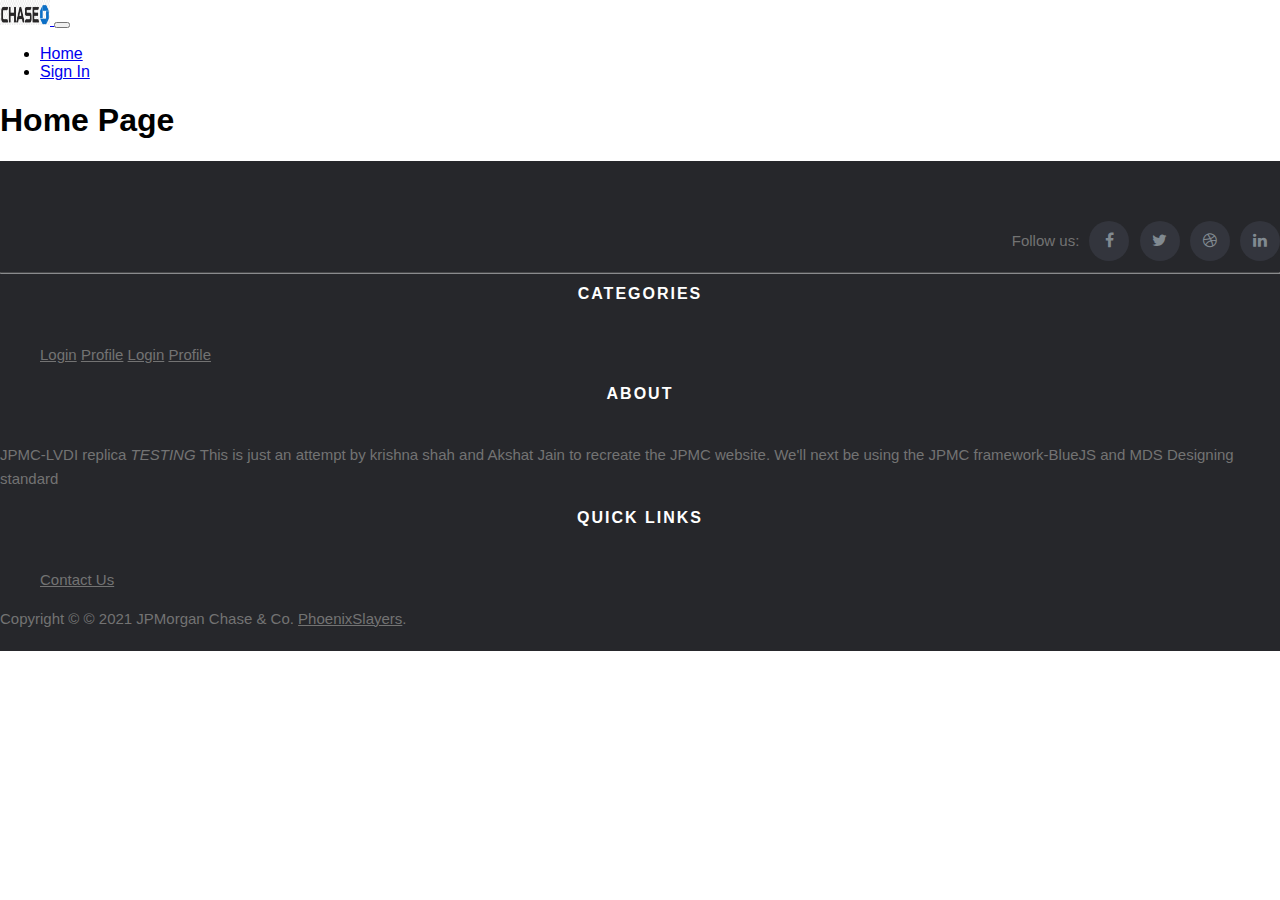
==== index.html @ dd8e8c51 "Created basic structure with views" ====
<!DOCTYPE html>
<html lang="en">
<head>
    <meta charset="UTF-8">
    <meta http-equiv="X-UA-Compatible" content="IE=edge">
    <meta name="viewport" content="width=device-width, initial-scale=1.0">
    <link href="/css/style.css" rel="stylesheet"> 
    <!-- <link href="/css/login.css" rel="stylesheet">  -->
    <script src="./js/index.js" type="module"></script>
    <link href="https://cdn.jsdelivr.net/npm/bootstrap@5.0.0-beta2/dist/css/bootstrap.min.css" rel="stylesheet" integrity="sha384-BmbxuPwQa2lc/FVzBcNJ7UAyJxM6wuqIj61tLrc4wSX0szH/Ev+nYRRuWlolflfl" crossorigin="anonymous">
    <link rel="stylesheet" href="https://cdnjs.cloudflare.com/ajax/libs/font-awesome/4.7.0/css/font-awesome.min.css">
    <title>TnI website</title>  
</head>
<body>

<nav class="navbar navbar-expand-lg navbar-dark bg-dark">
  <div class="container-fluid">
    <a class="navbar-brand" href="#">
      <img src="/images/chase.png" alt="" width="50" height="25" class="d-inline-block align-top">
    </a>
    <button class="navbar-toggler" type="button" data-bs-toggle="collapse" data-bs-target="#navbarSupportedContent" aria-controls="navbarNav" aria-expanded="false" aria-label="Toggle navigation">
      <span class="navbar-toggler-icon"></span>
    </button>
    <div class="collapse navbar-collapse" id="navbarSupportedContent">
      <ul class="navbar-nav me-auto mb-2 mb-lg-0">
        <li class="nav-item">
          <a class="nav-link active" aria-current="page" href="/" data-link>Home</a>
        </li>
        <li class="nav-item">
          <a class="nav-link" href="/signin" data-link>Sign In</a>
        </li>
      </ul>
      
    </div>
  </div>
</nav>

<div id="app"></div>


  <!-- Site footer -->
  <footer class="site-footer">
    <div class="container">
        <div class="col-md-7 col-sm-7 col-xs-12">
          <ul class="social-icons">
            <li>Follow us: </li>
            <li><a class="facebook" href="#"><i class="fa fa-facebook"></i></a></li>
            <li><a class="twitter" href="#"><i class="fa fa-twitter"></i></a></li>
            <li><a class="dribbble" href="#"><i class="fa fa-dribbble"></i></a></li>
            <li><a class="linkedin" href="#"><i class="fa fa-linkedin"></i></a></li>   
          </ul>
        </div>
      <hr>
    </div>
    <div class="container">
      <h6 class="center-text">Categories</h6>
      <div class="col-xs-12 col-md-12 col-sm-12 footer-links"> 

      <ul class="footer-links"  >
          <li>  <a href="/signin">Login</a> </li>
          <li>  <a href="/profile">Profile</a> </li>
          <li> <a href="/signin">Login</a> </li>
          <li> <a href="/profile">Profile</a> </li>
          </ul>
      </div>
    </div>
    <div class="container">
        <div class="row-sm-12 row-md-6">
          <h6 class="center-text">About</h6>
          <p class="text-justify">JPMC-LVDI replica <i>TESTING </i> This is just an attempt by krishna shah and Akshat Jain to recreate the JPMC website. We'll next be using the JPMC framework-BlueJS and MDS Designing standard</p>
        </div>

        <div class="row-xs-6 row-md-3">
          <h6 class="center-text">Quick Links</h6>
          <ul class="footer-links">
            <li><a href="/contact">Contact Us</a></li>
          </ul>
        </div>

      <div class="col-md-7 col-sm-7 col-xs-12">
        <p class="copyright-text">Copyright &copy; © 2021 JPMorgan Chase & Co. 
     <a href="#">PhoenixSlayers</a>.
        </p>
      </div>
    </div>
   
</footer>

<!-- <script src="/js/cart.js"></script> -->
<script src="https://cdn.jsdelivr.net/npm/bootstrap@5.0.0-beta2/dist/js/bootstrap.bundle.min.js" integrity="sha384-b5kHyXgcpbZJO/tY9Ul7kGkf1S0CWuKcCD38l8YkeH8z8QjE0GmW1gYU5S9FOnJ0" crossorigin="anonymous"></script>

</body>
</html>
---- css/style.css ----
@import "footer.css";

@font-face {
  font-family: "roboto";
  src: url("../fonts/Roboto-Black.ttf");
}

@font-face {
  font-family: "robotoItalic";
  src: url("../fonts/Roboto-BlackItalic.ttf");
}

/* Top Nav Bar */
.topnav {
  overflow: hidden;
  background-color: #333;
}

.topnav a {
  float: left;
  color: #f2f2f2;
  text-align: center;
  padding: 14px 16px;
  text-decoration: none;
  font-size: 17px;
}

.topnav a:hover {
  background-color: #ddd;
  color: black;
}

.topnav a.active {
  background-color: yellow;
  color: black;
}

body {
  margin: 0;
  font-family: Arial, Helvetica, sans-serif;
}

.card {
  /* Add shadows to create the "card" effect */
  box-shadow: 0 4px 8px 0 rgba(0, 0, 0, 0.2);
  transition: 0.3s;
  border-radius: 5px;
  width: 300px;
  height: 400px;
  padding: 5px 5px 5px 5px;
}

/* On mouse-over, add a deeper shadow */
.card:hover {
  box-shadow: 0 8px 16px 0 rgba(0, 0, 0, 0.2);
}

a.custom-card,
a.custom-card:hover {
  color: inherit;
}
/* Add some padding inside the card container */

.grid-container {
  display: grid;
  grid-column-gap: 50px;
  grid-row-gap: 70px;
  padding-left: 20px;
  align-self: center;
  align-items: center;
  grid-template-columns: auto auto auto auto;
}

.avatar {
  width: 150px;
  height: 150px;
  border-radius: 50%;
  border: thick;
  float: left;
  border-color: green;
  margin-top: 5%;
  position: absolute;
  left: 0;
}

.parent {
  position: relative;
  align-content: center;
  /* align-items: center; */
}

.center-text {
  text-align: center;
}

@media only screen and (min-width: 500px) {
  .card-layout-1 {
    width: max-content;
  }
}

@media (max-width: 991px) {
  .col-margin {
    margin-bottom: 15px;
  }
}
/* Font Awesome icons */
/* .fa {
  padding: 20px;
  font-size: 30px;
  width: 50px;
  text-align: center;
  text-decoration: none;
  margin: 5px 2px;
}
.fa:hover {
  opacity: 0.7;
}
.fa-linkedin {
  background: #007bb5;
  color: white;
}
.fa-github {
  background: white;
  color: black;
} */
---- css/login.css ----
.login-container-body {
  --color-primary: #009579;
  --color-primary-dark: #007f67;
  --color-secondary: #252c6a;
  --color-error: #cc3333;
  --color-success: #4bb544;
  --border-radius: 4px;

  margin: 0;
  height: 100vh;
  display: flex;
  align-items: center;
  justify-content: center;
  font-size: 18px;
  background-image: url("/images/jpmc_signin.jpg");
  background-position: center;
}

.login-container {
  width: 400px;
  max-width: 400px;
  margin: 1rem;
  padding: 2rem;
  box-shadow: 0 0 40px rgba(0, 0, 0, 0.2);
  border-radius: var(--border-radius);
  background: white;
}

.login-container,
.form__input,
.form__button {
  font: 500 1rem "Quicksand", sans-serif;
}

.form--hidden {
  display: none;
}

.form > *:first-child {
  margin-top: 0;
}

.form > *:last-child {
  margin-bottom: 0;
}

.form__title {
  text-align: center;
}

.form__message {
  text-align: center;
  margin-bottom: 1rem;
}

.form__message--success {
  color: var(--color-success);
}

.form__message--error {
  color: var(--color-error);
}

.form__input-group {
  margin-bottom: 2rem;
}

.form__input {
  display: block;
  width: 100%;
  padding: 0.75 rem;
  box-sizing: border-box;
  border-radius: var(--border-radius);
  border: 1px solid #dddddd;
  outline: none;
  background: #eeeeee;
  transition: background 0.2s, border-color 0.2s;
}

.form__input:focus {
  border-color: var(--color-primary);
  background: white;
}

.form__input--error {
  color: var(--color-error);
  border-color: var(--color-error);
}

.form__input-error-message {
  margin-top: 0.5rem;
  font-size: 0.85rem;
  color: var(--color-error);
}

.form__button {
  width: 100%;
  padding: 1rem 2rem;
  font-weight: bold;
  font-size: 1.1rem;
  color: white;
  border: none;
  border-radius: var(--border-radius);
  outline: none;
  cursor: pointer;
  background: var(--color-primary);
}

.form__button:hover {
  background: var(--color-primary-dark);
}

.form__button:active {
  transform: scale(0.98);
}

.form__text {
  text-align: center;
}

.form__link {
  color: var(--color-secondary);
  text-decoration: none;
  cursor: pointer;
}

.form__link:hover {
  text-decoration: underline;
}
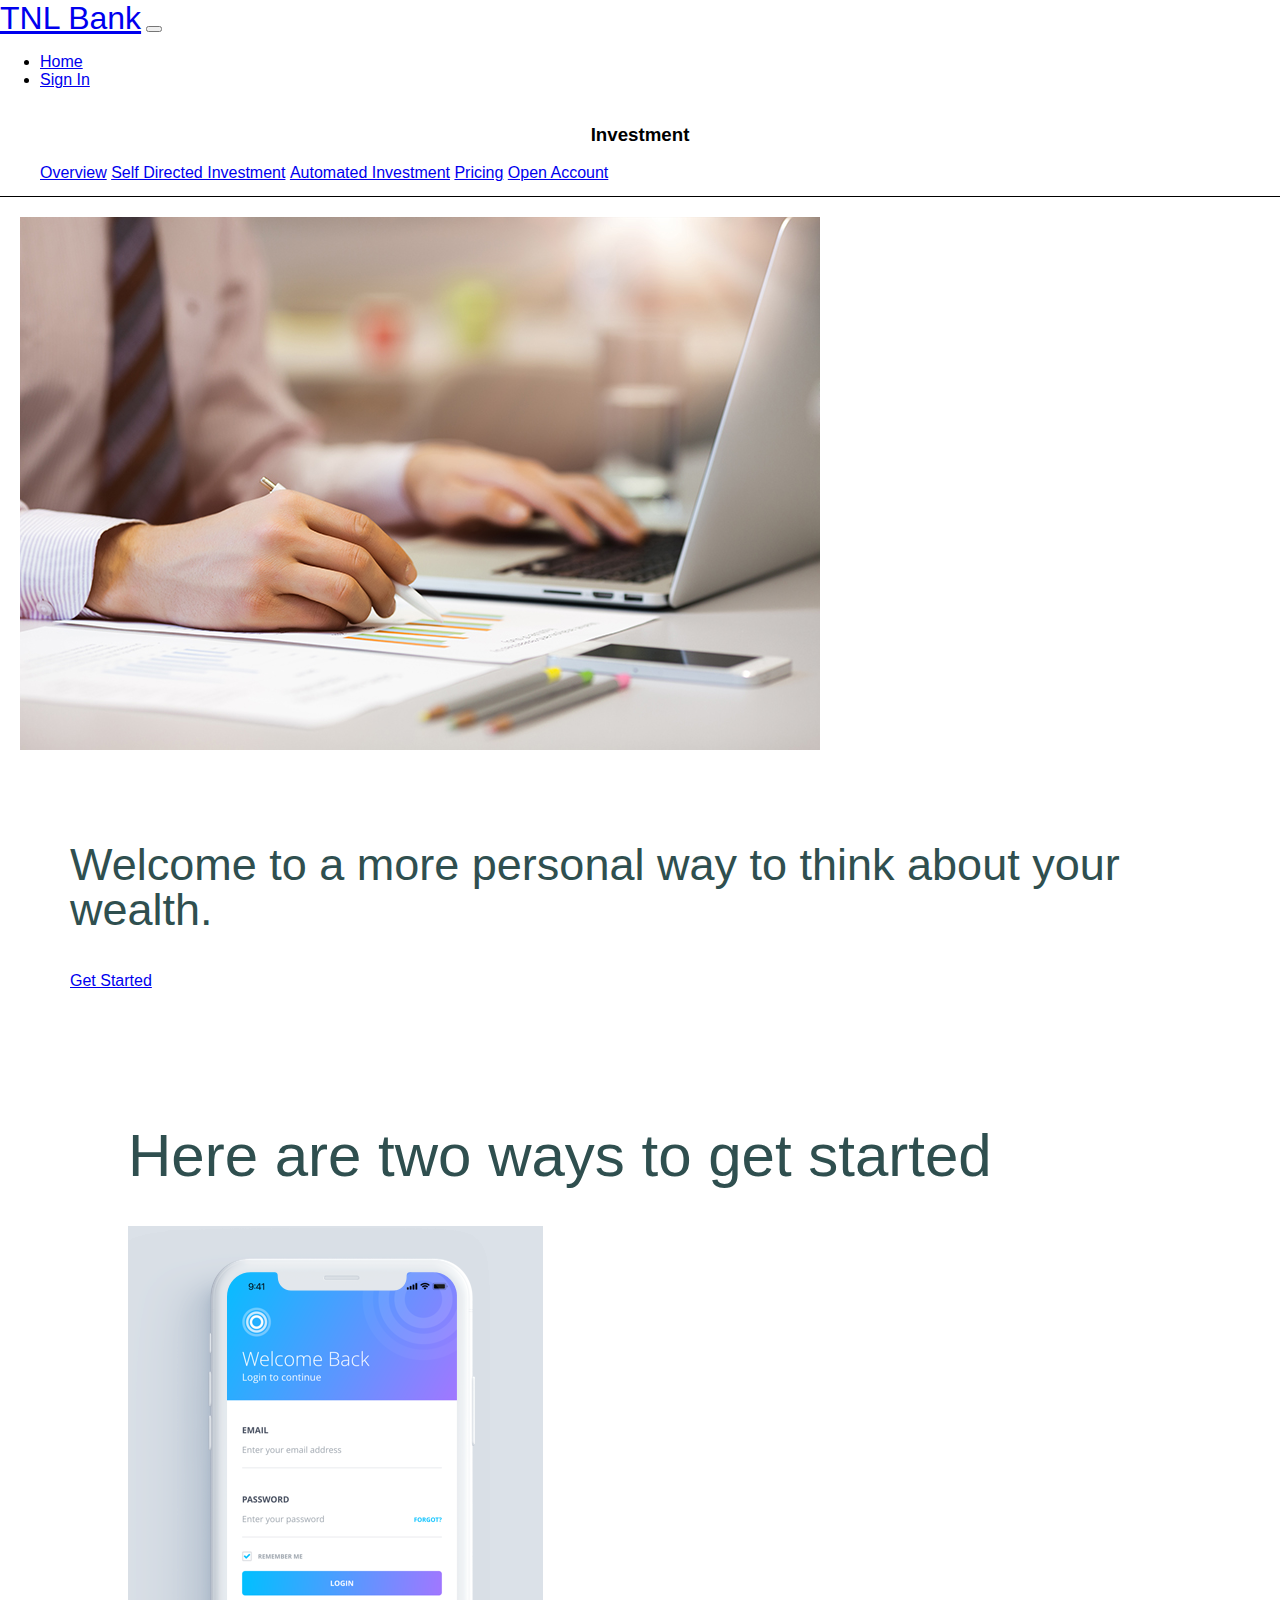
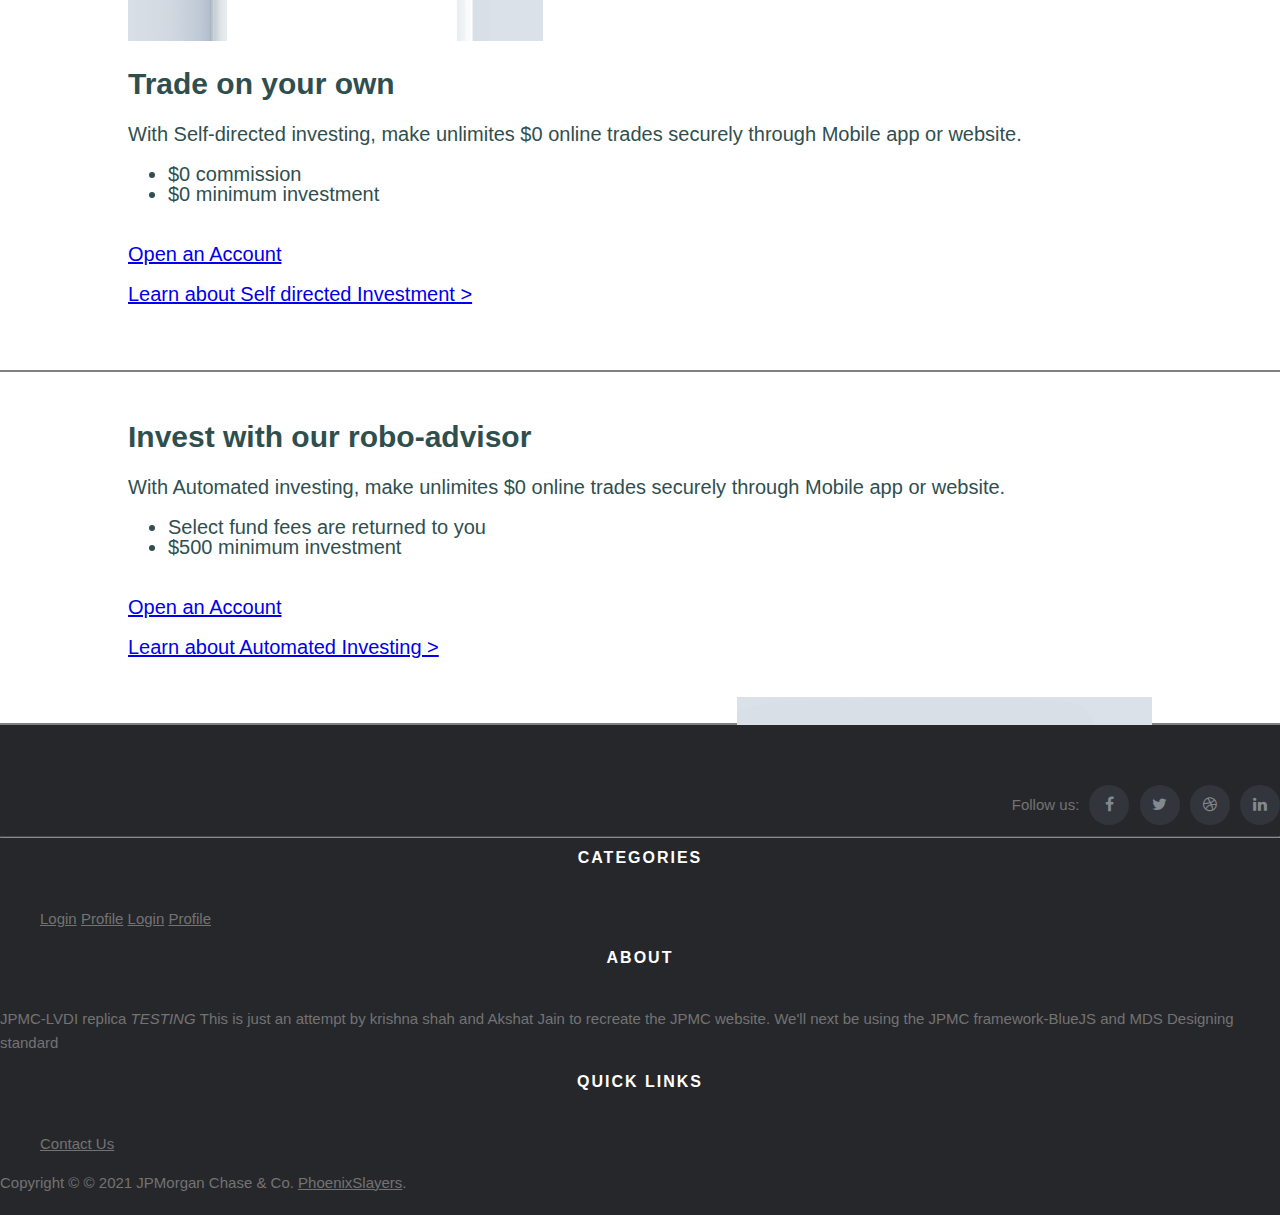
==== commit deb3e754: "Home and Nav update" ====
--- a/index.html
+++ b/index.html
@@ -5,34 +5,59 @@
     <meta http-equiv="X-UA-Compatible" content="IE=edge">
     <meta name="viewport" content="width=device-width, initial-scale=1.0">
     <link href="/css/style.css" rel="stylesheet"> 
+    <link rel="stylesheet" href="/css/all.min.css">
+    <link rel="stylesheet" href="/css/header.css">
     <!-- <link href="/css/login.css" rel="stylesheet">  -->
     <script src="./js/index.js" type="module"></script>
+    <script src="/js/stocks.js"></script>
     <link href="https://cdn.jsdelivr.net/npm/bootstrap@5.0.0-beta2/dist/css/bootstrap.min.css" rel="stylesheet" integrity="sha384-BmbxuPwQa2lc/FVzBcNJ7UAyJxM6wuqIj61tLrc4wSX0szH/Ev+nYRRuWlolflfl" crossorigin="anonymous">
     <link rel="stylesheet" href="https://cdnjs.cloudflare.com/ajax/libs/font-awesome/4.7.0/css/font-awesome.min.css">
     <title>TnI website</title>  
 </head>
 <body>
 
-<nav class="navbar navbar-expand-lg navbar-dark bg-dark">
+<nav class="navbar sticky-top navbar-expand-lg navbar-light bg-light">
   <div class="container-fluid">
-    <a class="navbar-brand" href="#">
+    <!--<a class="navbar-brand" href="#">
       <img src="/images/chase.png" alt="" width="50" height="25" class="d-inline-block align-top">
-    </a>
+    </a>-->
+    <a class="navbar-brand" style="font-size: xx-large;" href="#">TNL Bank</a>
     <button class="navbar-toggler" type="button" data-bs-toggle="collapse" data-bs-target="#navbarSupportedContent" aria-controls="navbarNav" aria-expanded="false" aria-label="Toggle navigation">
       <span class="navbar-toggler-icon"></span>
     </button>
     <div class="collapse navbar-collapse" id="navbarSupportedContent">
-      <ul class="navbar-nav me-auto mb-2 mb-lg-0">
-        <li class="nav-item">
-          <a class="nav-link active" aria-current="page" href="/" data-link>Home</a>
-        </li>
-        <li class="nav-item">
-          <a class="nav-link" href="/signin" data-link>Sign In</a>
-        </li>
-      </ul>
-      
+      Some NavBar Content     
     </div>
   </div>
+</nav>
+<nav class="navbar scrollmenu" style="border-bottom: 1px solid;">
+  <div class="row col-12">
+      <div class="col-3" style="text-align: center;">
+          <h3>Investment</h3>
+      </div>
+      <div class="container-fluid col-9" >
+        <ul class="menu">
+            <li class="nav-item">
+              <a class="nav-link active" aria-current="page"  href="#">Overview</a>
+            </li>
+            <li class="nav-item">
+              <a class="nav-link"  href="#">Self Directed Investment</a>
+            </li>
+            <li class="nav-item">
+              <a class="nav-link"  href="#">Automated Investment</a>
+            </li>
+            <li class="nav-item">
+              <a class="nav-link"  href="#">Pricing</a>
+            </li>
+           
+            <li class="nav-item">
+              <a class="nav-link"  href="#">Open Account</a>
+            </li>
+          </ul>
+
+      </div>
+  </div>
+  
 </nav>
 
 <div id="app"></div>
@@ -67,7 +92,7 @@
     <div class="container">
         <div class="row-sm-12 row-md-6">
           <h6 class="center-text">About</h6>
-          <p class="text-justify">JPMC-LVDI replica <i>TESTING </i> This is just an attempt by krishna shah and Akshat Jain to recreate the JPMC website. We'll next be using the JPMC framework-BlueJS and MDS Designing standard</p>
+          <p class="text-justify">JPMC-LVDI replica <i>TESTING  </i> This is just an attempt by krishna shah and Akshat Jain to recreate the JPMC website. We'll next be using the JPMC framework-BlueJS and MDS Designing standard</p>
         </div>
 
         <div class="row-xs-6 row-md-3">
--- a/css/all.min.css
+++ b/css/all.min.css
@@ -0,0 +1,5 @@
+/*!
+ * Font Awesome Free 5.15.2 by @fontawesome - https://fontawesome.com
+ * License - https://fontawesome.com/license/free (Icons: CC BY 4.0, Fonts: SIL OFL 1.1, Code: MIT License)
+ */
+.fa,.fab,.fad,.fal,.far,.fas{-moz-osx-font-smoothing:grayscale;-webkit-font-smoothing:antialiased;display:inline-block;font-style:normal;font-variant:normal;text-rendering:auto;line-height:1}.fa-lg{font-size:1.33333em;line-height:.75em;vertical-align:-.0667em}.fa-xs{font-size:.75em}.fa-sm{font-size:.875em}.fa-1x{font-size:1em}.fa-2x{font-size:2em}.fa-3x{font-size:3em}.fa-4x{font-size:4em}.fa-5x{font-size:5em}.fa-6x{font-size:6em}.fa-7x{font-size:7em}.fa-8x{font-size:8em}.fa-9x{font-size:9em}.fa-10x{font-size:10em}.fa-fw{text-align:center;width:1.25em}.fa-ul{list-style-type:none;margin-left:2.5em;padding-left:0}.fa-ul>li{position:relative}.fa-li{left:-2em;position:absolute;text-align:center;width:2em;line-height:inherit}.fa-border{border:.08em solid #eee;border-radius:.1em;padding:.2em .25em .15em}.fa-pull-left{float:left}.fa-pull-right{float:right}.fa.fa-pull-left,.fab.fa-pull-left,.fal.fa-pull-left,.far.fa-pull-left,.fas.fa-pull-left{margin-right:.3em}.fa.fa-pull-right,.fab.fa-pull-right,.fal.fa-pull-right,.far.fa-pull-right,.fas.fa-pull-right{margin-left:.3em}.fa-spin{-webkit-animation:fa-spin 2s linear infinite;animation:fa-spin 2s linear infinite}.fa-pulse{-webkit-animation:fa-spin 1s steps(8) infinite;animation:fa-spin 1s steps(8) infinite}@-webkit-keyframes fa-spin{0%{-webkit-transform:rotate(0deg);transform:rotate(0deg)}to{-webkit-transform:rotate(1turn);transform:rotate(1turn)}}@keyframes fa-spin{0%{-webkit-transform:rotate(0deg);transform:rotate(0deg)}to{-webkit-transform:rotate(1turn);transform:rotate(1turn)}}.fa-rotate-90{-ms-filter:"progid:DXImageTransform.Microsoft.BasicImage(rotation=1)";-webkit-transform:rotate(90deg);transform:rotate(90deg)}.fa-rotate-180{-ms-filter:"progid:DXImageTransform.Microsoft.BasicImage(rotation=2)";-webkit-transform:rotate(180deg);transform:rotate(180deg)}.fa-rotate-270{-ms-filter:"progid:DXImageTransform.Microsoft.BasicImage(rotation=3)";-webkit-transform:rotate(270deg);transform:rotate(270deg)}.fa-flip-horizontal{-ms-filter:"progid:DXImageTransform.Microsoft.BasicImage(rotation=0, mirror=1)";-webkit-transform:scaleX(-1);transform:scaleX(-1)}.fa-flip-vertical{-webkit-transform:scaleY(-1);transform:scaleY(-1)}.fa-flip-both,.fa-flip-horizontal.fa-flip-vertical,.fa-flip-vertical{-ms-filter:"progid:DXImageTransform.Microsoft.BasicImage(rotation=2, mirror=1)"}.fa-flip-both,.fa-flip-horizontal.fa-flip-vertical{-webkit-transform:scale(-1);transform:scale(-1)}:root .fa-flip-both,:root .fa-flip-horizontal,:root .fa-flip-vertical,:root .fa-rotate-90,:root .fa-rotate-180,:root .fa-rotate-270{-webkit-filter:none;filter:none}.fa-stack{display:inline-block;height:2em;line-height:2em;position:relative;vertical-align:middle;width:2.5em}.fa-stack-1x,.fa-stack-2x{left:0;position:absolute;text-align:center;width:100%}.fa-stack-1x{line-height:inherit}.fa-stack-2x{font-size:2em}.fa-inverse{color:#fff}.fa-500px:before{content:"\f26e"}.fa-accessible-icon:before{content:"\f368"}.fa-accusoft:before{content:"\f369"}.fa-acquisitions-incorporated:before{content:"\f6af"}.fa-ad:before{content:"\f641"}.fa-address-book:before{content:"\f2b9"}.fa-address-card:before{content:"\f2bb"}.fa-adjust:before{content:"\f042"}.fa-adn:before{content:"\f170"}.fa-adversal:before{content:"\f36a"}.fa-affiliatetheme:before{content:"\f36b"}.fa-air-freshener:before{content:"\f5d0"}.fa-airbnb:before{content:"\f834"}.fa-algolia:before{content:"\f36c"}.fa-align-center:before{content:"\f037"}.fa-align-justify:before{content:"\f039"}.fa-align-left:before{content:"\f036"}.fa-align-right:before{content:"\f038"}.fa-alipay:before{content:"\f642"}.fa-allergies:before{content:"\f461"}.fa-amazon:before{content:"\f270"}.fa-amazon-pay:before{content:"\f42c"}.fa-ambulance:before{content:"\f0f9"}.fa-american-sign-language-interpreting:before{content:"\f2a3"}.fa-amilia:before{content:"\f36d"}.fa-anchor:before{content:"\f13d"}.fa-android:before{content:"\f17b"}.fa-angellist:before{content:"\f209"}.fa-angle-double-down:before{content:"\f103"}.fa-angle-double-left:before{content:"\f100"}.fa-angle-double-right:before{content:"\f101"}.fa-angle-double-up:before{content:"\f102"}.fa-angle-down:before{content:"\f107"}.fa-angle-left:before{content:"\f104"}.fa-angle-right:before{content:"\f105"}.fa-angle-up:before{content:"\f106"}.fa-angry:before{content:"\f556"}.fa-angrycreative:before{content:"\f36e"}.fa-angular:before{content:"\f420"}.fa-ankh:before{content:"\f644"}.fa-app-store:before{content:"\f36f"}.fa-app-store-ios:before{content:"\f370"}.fa-apper:before{content:"\f371"}.fa-apple:before{content:"\f179"}.fa-apple-alt:before{content:"\f5d1"}.fa-apple-pay:before{content:"\f415"}.fa-archive:before{content:"\f187"}.fa-archway:before{content:"\f557"}.fa-arrow-alt-circle-down:before{content:"\f358"}.fa-arrow-alt-circle-left:before{content:"\f359"}.fa-arrow-alt-circle-right:before{content:"\f35a"}.fa-arrow-alt-circle-up:before{content:"\f35b"}.fa-arrow-circle-down:before{content:"\f0ab"}.fa-arrow-circle-left:before{content:"\f0a8"}.fa-arrow-circle-right:before{content:"\f0a9"}.fa-arrow-circle-up:before{content:"\f0aa"}.fa-arrow-down:before{content:"\f063"}.fa-arrow-left:before{content:"\f060"}.fa-arrow-right:before{content:"\f061"}.fa-arrow-up:before{content:"\f062"}.fa-arrows-alt:before{content:"\f0b2"}.fa-arrows-alt-h:before{content:"\f337"}.fa-arrows-alt-v:before{content:"\f338"}.fa-artstation:before{content:"\f77a"}.fa-assistive-listening-systems:before{content:"\f2a2"}.fa-asterisk:before{content:"\f069"}.fa-asymmetrik:before{content:"\f372"}.fa-at:before{content:"\f1fa"}.fa-atlas:before{content:"\f558"}.fa-atlassian:before{content:"\f77b"}.fa-atom:before{content:"\f5d2"}.fa-audible:before{content:"\f373"}.fa-audio-description:before{content:"\f29e"}.fa-autoprefixer:before{content:"\f41c"}.fa-avianex:before{content:"\f374"}.fa-aviato:before{content:"\f421"}.fa-award:before{content:"\f559"}.fa-aws:before{content:"\f375"}.fa-baby:before{content:"\f77c"}.fa-baby-carriage:before{content:"\f77d"}.fa-backspace:before{content:"\f55a"}.fa-backward:before{content:"\f04a"}.fa-bacon:before{content:"\f7e5"}.fa-bacteria:before{content:"\e059"}.fa-bacterium:before{content:"\e05a"}.fa-bahai:before{content:"\f666"}.fa-balance-scale:before{content:"\f24e"}.fa-balance-scale-left:before{content:"\f515"}.fa-balance-scale-right:before{content:"\f516"}.fa-ban:before{content:"\f05e"}.fa-band-aid:before{content:"\f462"}.fa-bandcamp:before{content:"\f2d5"}.fa-barcode:before{content:"\f02a"}.fa-bars:before{content:"\f0c9"}.fa-baseball-ball:before{content:"\f433"}.fa-basketball-ball:before{content:"\f434"}.fa-bath:before{content:"\f2cd"}.fa-battery-empty:before{content:"\f244"}.fa-battery-full:before{content:"\f240"}.fa-battery-half:before{content:"\f242"}.fa-battery-quarter:before{content:"\f243"}.fa-battery-three-quarters:before{content:"\f241"}.fa-battle-net:before{content:"\f835"}.fa-bed:before{content:"\f236"}.fa-beer:before{content:"\f0fc"}.fa-behance:before{content:"\f1b4"}.fa-behance-square:before{content:"\f1b5"}.fa-bell:before{content:"\f0f3"}.fa-bell-slash:before{content:"\f1f6"}.fa-bezier-curve:before{content:"\f55b"}.fa-bible:before{content:"\f647"}.fa-bicycle:before{content:"\f206"}.fa-biking:before{content:"\f84a"}.fa-bimobject:before{content:"\f378"}.fa-binoculars:before{content:"\f1e5"}.fa-biohazard:before{content:"\f780"}.fa-birthday-cake:before{content:"\f1fd"}.fa-bitbucket:before{content:"\f171"}.fa-bitcoin:before{content:"\f379"}.fa-bity:before{content:"\f37a"}.fa-black-tie:before{content:"\f27e"}.fa-blackberry:before{content:"\f37b"}.fa-blender:before{content:"\f517"}.fa-blender-phone:before{content:"\f6b6"}.fa-blind:before{content:"\f29d"}.fa-blog:before{content:"\f781"}.fa-blogger:before{content:"\f37c"}.fa-blogger-b:before{content:"\f37d"}.fa-bluetooth:before{content:"\f293"}.fa-bluetooth-b:before{content:"\f294"}.fa-bold:before{content:"\f032"}.fa-bolt:before{content:"\f0e7"}.fa-bomb:before{content:"\f1e2"}.fa-bone:before{content:"\f5d7"}.fa-bong:before{content:"\f55c"}.fa-book:before{content:"\f02d"}.fa-book-dead:before{content:"\f6b7"}.fa-book-medical:before{content:"\f7e6"}.fa-book-open:before{content:"\f518"}.fa-book-reader:before{content:"\f5da"}.fa-bookmark:before{content:"\f02e"}.fa-bootstrap:before{content:"\f836"}.fa-border-all:before{content:"\f84c"}.fa-border-none:before{content:"\f850"}.fa-border-style:before{content:"\f853"}.fa-bowling-ball:before{content:"\f436"}.fa-box:before{content:"\f466"}.fa-box-open:before{content:"\f49e"}.fa-box-tissue:before{content:"\e05b"}.fa-boxes:before{content:"\f468"}.fa-braille:before{content:"\f2a1"}.fa-brain:before{content:"\f5dc"}.fa-bread-slice:before{content:"\f7ec"}.fa-briefcase:before{content:"\f0b1"}.fa-briefcase-medical:before{content:"\f469"}.fa-broadcast-tower:before{content:"\f519"}.fa-broom:before{content:"\f51a"}.fa-brush:before{content:"\f55d"}.fa-btc:before{content:"\f15a"}.fa-buffer:before{content:"\f837"}.fa-bug:before{content:"\f188"}.fa-building:before{content:"\f1ad"}.fa-bullhorn:before{content:"\f0a1"}.fa-bullseye:before{content:"\f140"}.fa-burn:before{content:"\f46a"}.fa-buromobelexperte:before{content:"\f37f"}.fa-bus:before{content:"\f207"}.fa-bus-alt:before{content:"\f55e"}.fa-business-time:before{content:"\f64a"}.fa-buy-n-large:before{content:"\f8a6"}.fa-buysellads:before{content:"\f20d"}.fa-calculator:before{content:"\f1ec"}.fa-calendar:before{content:"\f133"}.fa-calendar-alt:before{content:"\f073"}.fa-calendar-check:before{content:"\f274"}.fa-calendar-day:before{content:"\f783"}.fa-calendar-minus:before{content:"\f272"}.fa-calendar-plus:before{content:"\f271"}.fa-calendar-times:before{content:"\f273"}.fa-calendar-week:before{content:"\f784"}.fa-camera:before{content:"\f030"}.fa-camera-retro:before{content:"\f083"}.fa-campground:before{content:"\f6bb"}.fa-canadian-maple-leaf:before{content:"\f785"}.fa-candy-cane:before{content:"\f786"}.fa-cannabis:before{content:"\f55f"}.fa-capsules:before{content:"\f46b"}.fa-car:before{content:"\f1b9"}.fa-car-alt:before{content:"\f5de"}.fa-car-battery:before{content:"\f5df"}.fa-car-crash:before{content:"\f5e1"}.fa-car-side:before{content:"\f5e4"}.fa-caravan:before{content:"\f8ff"}.fa-caret-down:before{content:"\f0d7"}.fa-caret-left:before{content:"\f0d9"}.fa-caret-right:before{content:"\f0da"}.fa-caret-square-down:before{content:"\f150"}.fa-caret-square-left:before{content:"\f191"}.fa-caret-square-right:before{content:"\f152"}.fa-caret-square-up:before{content:"\f151"}.fa-caret-up:before{content:"\f0d8"}.fa-carrot:before{content:"\f787"}.fa-cart-arrow-down:before{content:"\f218"}.fa-cart-plus:before{content:"\f217"}.fa-cash-register:before{content:"\f788"}.fa-cat:before{content:"\f6be"}.fa-cc-amazon-pay:before{content:"\f42d"}.fa-cc-amex:before{content:"\f1f3"}.fa-cc-apple-pay:before{content:"\f416"}.fa-cc-diners-club:before{content:"\f24c"}.fa-cc-discover:before{content:"\f1f2"}.fa-cc-jcb:before{content:"\f24b"}.fa-cc-mastercard:before{content:"\f1f1"}.fa-cc-paypal:before{content:"\f1f4"}.fa-cc-stripe:before{content:"\f1f5"}.fa-cc-visa:before{content:"\f1f0"}.fa-centercode:before{content:"\f380"}.fa-centos:before{content:"\f789"}.fa-certificate:before{content:"\f0a3"}.fa-chair:before{content:"\f6c0"}.fa-chalkboard:before{content:"\f51b"}.fa-chalkboard-teacher:before{content:"\f51c"}.fa-charging-station:before{content:"\f5e7"}.fa-chart-area:before{content:"\f1fe"}.fa-chart-bar:before{content:"\f080"}.fa-chart-line:before{content:"\f201"}.fa-chart-pie:before{content:"\f200"}.fa-check:before{content:"\f00c"}.fa-check-circle:before{content:"\f058"}.fa-check-double:before{content:"\f560"}.fa-check-square:before{content:"\f14a"}.fa-cheese:before{content:"\f7ef"}.fa-chess:before{content:"\f439"}.fa-chess-bishop:before{content:"\f43a"}.fa-chess-board:before{content:"\f43c"}.fa-chess-king:before{content:"\f43f"}.fa-chess-knight:before{content:"\f441"}.fa-chess-pawn:before{content:"\f443"}.fa-chess-queen:before{content:"\f445"}.fa-chess-rook:before{content:"\f447"}.fa-chevron-circle-down:before{content:"\f13a"}.fa-chevron-circle-left:before{content:"\f137"}.fa-chevron-circle-right:before{content:"\f138"}.fa-chevron-circle-up:before{content:"\f139"}.fa-chevron-down:before{content:"\f078"}.fa-chevron-left:before{content:"\f053"}.fa-chevron-right:before{content:"\f054"}.fa-chevron-up:before{content:"\f077"}.fa-child:before{content:"\f1ae"}.fa-chrome:before{content:"\f268"}.fa-chromecast:before{content:"\f838"}.fa-church:before{content:"\f51d"}.fa-circle:before{content:"\f111"}.fa-circle-notch:before{content:"\f1ce"}.fa-city:before{content:"\f64f"}.fa-clinic-medical:before{content:"\f7f2"}.fa-clipboard:before{content:"\f328"}.fa-clipboard-check:before{content:"\f46c"}.fa-clipboard-list:before{content:"\f46d"}.fa-clock:before{content:"\f017"}.fa-clone:before{content:"\f24d"}.fa-closed-captioning:before{content:"\f20a"}.fa-cloud:before{content:"\f0c2"}.fa-cloud-download-alt:before{content:"\f381"}.fa-cloud-meatball:before{content:"\f73b"}.fa-cloud-moon:before{content:"\f6c3"}.fa-cloud-moon-rain:before{content:"\f73c"}.fa-cloud-rain:before{content:"\f73d"}.fa-cloud-showers-heavy:before{content:"\f740"}.fa-cloud-sun:before{content:"\f6c4"}.fa-cloud-sun-rain:before{content:"\f743"}.fa-cloud-upload-alt:before{content:"\f382"}.fa-cloudflare:before{content:"\e07d"}.fa-cloudscale:before{content:"\f383"}.fa-cloudsmith:before{content:"\f384"}.fa-cloudversify:before{content:"\f385"}.fa-cocktail:before{content:"\f561"}.fa-code:before{content:"\f121"}.fa-code-branch:before{content:"\f126"}.fa-codepen:before{content:"\f1cb"}.fa-codiepie:before{content:"\f284"}.fa-coffee:before{content:"\f0f4"}.fa-cog:before{content:"\f013"}.fa-cogs:before{content:"\f085"}.fa-coins:before{content:"\f51e"}.fa-columns:before{content:"\f0db"}.fa-comment:before{content:"\f075"}.fa-comment-alt:before{content:"\f27a"}.fa-comment-dollar:before{content:"\f651"}.fa-comment-dots:before{content:"\f4ad"}.fa-comment-medical:before{content:"\f7f5"}.fa-comment-slash:before{content:"\f4b3"}.fa-comments:before{content:"\f086"}.fa-comments-dollar:before{content:"\f653"}.fa-compact-disc:before{content:"\f51f"}.fa-compass:before{content:"\f14e"}.fa-compress:before{content:"\f066"}.fa-compress-alt:before{content:"\f422"}.fa-compress-arrows-alt:before{content:"\f78c"}.fa-concierge-bell:before{content:"\f562"}.fa-confluence:before{content:"\f78d"}.fa-connectdevelop:before{content:"\f20e"}.fa-contao:before{content:"\f26d"}.fa-cookie:before{content:"\f563"}.fa-cookie-bite:before{content:"\f564"}.fa-copy:before{content:"\f0c5"}.fa-copyright:before{content:"\f1f9"}.fa-cotton-bureau:before{content:"\f89e"}.fa-couch:before{content:"\f4b8"}.fa-cpanel:before{content:"\f388"}.fa-creative-commons:before{content:"\f25e"}.fa-creative-commons-by:before{content:"\f4e7"}.fa-creative-commons-nc:before{content:"\f4e8"}.fa-creative-commons-nc-eu:before{content:"\f4e9"}.fa-creative-commons-nc-jp:before{content:"\f4ea"}.fa-creative-commons-nd:before{content:"\f4eb"}.fa-creative-commons-pd:before{content:"\f4ec"}.fa-creative-commons-pd-alt:before{content:"\f4ed"}.fa-creative-commons-remix:before{content:"\f4ee"}.fa-creative-commons-sa:before{content:"\f4ef"}.fa-creative-commons-sampling:before{content:"\f4f0"}.fa-creative-commons-sampling-plus:before{content:"\f4f1"}.fa-creative-commons-share:before{content:"\f4f2"}.fa-creative-commons-zero:before{content:"\f4f3"}.fa-credit-card:before{content:"\f09d"}.fa-critical-role:before{content:"\f6c9"}.fa-crop:before{content:"\f125"}.fa-crop-alt:before{content:"\f565"}.fa-cross:before{content:"\f654"}.fa-crosshairs:before{content:"\f05b"}.fa-crow:before{content:"\f520"}.fa-crown:before{content:"\f521"}.fa-crutch:before{content:"\f7f7"}.fa-css3:before{content:"\f13c"}.fa-css3-alt:before{content:"\f38b"}.fa-cube:before{content:"\f1b2"}.fa-cubes:before{content:"\f1b3"}.fa-cut:before{content:"\f0c4"}.fa-cuttlefish:before{content:"\f38c"}.fa-d-and-d:before{content:"\f38d"}.fa-d-and-d-beyond:before{content:"\f6ca"}.fa-dailymotion:before{content:"\e052"}.fa-dashcube:before{content:"\f210"}.fa-database:before{content:"\f1c0"}.fa-deaf:before{content:"\f2a4"}.fa-deezer:before{content:"\e077"}.fa-delicious:before{content:"\f1a5"}.fa-democrat:before{content:"\f747"}.fa-deploydog:before{content:"\f38e"}.fa-deskpro:before{content:"\f38f"}.fa-desktop:before{content:"\f108"}.fa-dev:before{content:"\f6cc"}.fa-deviantart:before{content:"\f1bd"}.fa-dharmachakra:before{content:"\f655"}.fa-dhl:before{content:"\f790"}.fa-diagnoses:before{content:"\f470"}.fa-diaspora:before{content:"\f791"}.fa-dice:before{content:"\f522"}.fa-dice-d20:before{content:"\f6cf"}.fa-dice-d6:before{content:"\f6d1"}.fa-dice-five:before{content:"\f523"}.fa-dice-four:before{content:"\f524"}.fa-dice-one:before{content:"\f525"}.fa-dice-six:before{content:"\f526"}.fa-dice-three:before{content:"\f527"}.fa-dice-two:before{content:"\f528"}.fa-digg:before{content:"\f1a6"}.fa-digital-ocean:before{content:"\f391"}.fa-digital-tachograph:before{content:"\f566"}.fa-directions:before{content:"\f5eb"}.fa-discord:before{content:"\f392"}.fa-discourse:before{content:"\f393"}.fa-disease:before{content:"\f7fa"}.fa-divide:before{content:"\f529"}.fa-dizzy:before{content:"\f567"}.fa-dna:before{content:"\f471"}.fa-dochub:before{content:"\f394"}.fa-docker:before{content:"\f395"}.fa-dog:before{content:"\f6d3"}.fa-dollar-sign:before{content:"\f155"}.fa-dolly:before{content:"\f472"}.fa-dolly-flatbed:before{content:"\f474"}.fa-donate:before{content:"\f4b9"}.fa-door-closed:before{content:"\f52a"}.fa-door-open:before{content:"\f52b"}.fa-dot-circle:before{content:"\f192"}.fa-dove:before{content:"\f4ba"}.fa-download:before{content:"\f019"}.fa-draft2digital:before{content:"\f396"}.fa-drafting-compass:before{content:"\f568"}.fa-dragon:before{content:"\f6d5"}.fa-draw-polygon:before{content:"\f5ee"}.fa-dribbble:before{content:"\f17d"}.fa-dribbble-square:before{content:"\f397"}.fa-dropbox:before{content:"\f16b"}.fa-drum:before{content:"\f569"}.fa-drum-steelpan:before{content:"\f56a"}.fa-drumstick-bite:before{content:"\f6d7"}.fa-drupal:before{content:"\f1a9"}.fa-dumbbell:before{content:"\f44b"}.fa-dumpster:before{content:"\f793"}.fa-dumpster-fire:before{content:"\f794"}.fa-dungeon:before{content:"\f6d9"}.fa-dyalog:before{content:"\f399"}.fa-earlybirds:before{content:"\f39a"}.fa-ebay:before{content:"\f4f4"}.fa-edge:before{content:"\f282"}.fa-edge-legacy:before{content:"\e078"}.fa-edit:before{content:"\f044"}.fa-egg:before{content:"\f7fb"}.fa-eject:before{content:"\f052"}.fa-elementor:before{content:"\f430"}.fa-ellipsis-h:before{content:"\f141"}.fa-ellipsis-v:before{content:"\f142"}.fa-ello:before{content:"\f5f1"}.fa-ember:before{content:"\f423"}.fa-empire:before{content:"\f1d1"}.fa-envelope:before{content:"\f0e0"}.fa-envelope-open:before{content:"\f2b6"}.fa-envelope-open-text:before{content:"\f658"}.fa-envelope-square:before{content:"\f199"}.fa-envira:before{content:"\f299"}.fa-equals:before{content:"\f52c"}.fa-eraser:before{content:"\f12d"}.fa-erlang:before{content:"\f39d"}.fa-ethereum:before{content:"\f42e"}.fa-ethernet:before{content:"\f796"}.fa-etsy:before{content:"\f2d7"}.fa-euro-sign:before{content:"\f153"}.fa-evernote:before{content:"\f839"}.fa-exchange-alt:before{content:"\f362"}.fa-exclamation:before{content:"\f12a"}.fa-exclamation-circle:before{content:"\f06a"}.fa-exclamation-triangle:before{content:"\f071"}.fa-expand:before{content:"\f065"}.fa-expand-alt:before{content:"\f424"}.fa-expand-arrows-alt:before{content:"\f31e"}.fa-expeditedssl:before{content:"\f23e"}.fa-external-link-alt:before{content:"\f35d"}.fa-external-link-square-alt:before{content:"\f360"}.fa-eye:before{content:"\f06e"}.fa-eye-dropper:before{content:"\f1fb"}.fa-eye-slash:before{content:"\f070"}.fa-facebook:before{content:"\f09a"}.fa-facebook-f:before{content:"\f39e"}.fa-facebook-messenger:before{content:"\f39f"}.fa-facebook-square:before{content:"\f082"}.fa-fan:before{content:"\f863"}.fa-fantasy-flight-games:before{content:"\f6dc"}.fa-fast-backward:before{content:"\f049"}.fa-fast-forward:before{content:"\f050"}.fa-faucet:before{content:"\e005"}.fa-fax:before{content:"\f1ac"}.fa-feather:before{content:"\f52d"}.fa-feather-alt:before{content:"\f56b"}.fa-fedex:before{content:"\f797"}.fa-fedora:before{content:"\f798"}.fa-female:before{content:"\f182"}.fa-fighter-jet:before{content:"\f0fb"}.fa-figma:before{content:"\f799"}.fa-file:before{content:"\f15b"}.fa-file-alt:before{content:"\f15c"}.fa-file-archive:before{content:"\f1c6"}.fa-file-audio:before{content:"\f1c7"}.fa-file-code:before{content:"\f1c9"}.fa-file-contract:before{content:"\f56c"}.fa-file-csv:before{content:"\f6dd"}.fa-file-download:before{content:"\f56d"}.fa-file-excel:before{content:"\f1c3"}.fa-file-export:before{content:"\f56e"}.fa-file-image:before{content:"\f1c5"}.fa-file-import:before{content:"\f56f"}.fa-file-invoice:before{content:"\f570"}.fa-file-invoice-dollar:before{content:"\f571"}.fa-file-medical:before{content:"\f477"}.fa-file-medical-alt:before{content:"\f478"}.fa-file-pdf:before{content:"\f1c1"}.fa-file-powerpoint:before{content:"\f1c4"}.fa-file-prescription:before{content:"\f572"}.fa-file-signature:before{content:"\f573"}.fa-file-upload:before{content:"\f574"}.fa-file-video:before{content:"\f1c8"}.fa-file-word:before{content:"\f1c2"}.fa-fill:before{content:"\f575"}.fa-fill-drip:before{content:"\f576"}.fa-film:before{content:"\f008"}.fa-filter:before{content:"\f0b0"}.fa-fingerprint:before{content:"\f577"}.fa-fire:before{content:"\f06d"}.fa-fire-alt:before{content:"\f7e4"}.fa-fire-extinguisher:before{content:"\f134"}.fa-firefox:before{content:"\f269"}.fa-firefox-browser:before{content:"\e007"}.fa-first-aid:before{content:"\f479"}.fa-first-order:before{content:"\f2b0"}.fa-first-order-alt:before{content:"\f50a"}.fa-firstdraft:before{content:"\f3a1"}.fa-fish:before{content:"\f578"}.fa-fist-raised:before{content:"\f6de"}.fa-flag:before{content:"\f024"}.fa-flag-checkered:before{content:"\f11e"}.fa-flag-usa:before{content:"\f74d"}.fa-flask:before{content:"\f0c3"}.fa-flickr:before{content:"\f16e"}.fa-flipboard:before{content:"\f44d"}.fa-flushed:before{content:"\f579"}.fa-fly:before{content:"\f417"}.fa-folder:before{content:"\f07b"}.fa-folder-minus:before{content:"\f65d"}.fa-folder-open:before{content:"\f07c"}.fa-folder-plus:before{content:"\f65e"}.fa-font:before{content:"\f031"}.fa-font-awesome:before{content:"\f2b4"}.fa-font-awesome-alt:before{content:"\f35c"}.fa-font-awesome-flag:before{content:"\f425"}.fa-font-awesome-logo-full:before{content:"\f4e6"}.fa-fonticons:before{content:"\f280"}.fa-fonticons-fi:before{content:"\f3a2"}.fa-football-ball:before{content:"\f44e"}.fa-fort-awesome:before{content:"\f286"}.fa-fort-awesome-alt:before{content:"\f3a3"}.fa-forumbee:before{content:"\f211"}.fa-forward:before{content:"\f04e"}.fa-foursquare:before{content:"\f180"}.fa-free-code-camp:before{content:"\f2c5"}.fa-freebsd:before{content:"\f3a4"}.fa-frog:before{content:"\f52e"}.fa-frown:before{content:"\f119"}.fa-frown-open:before{content:"\f57a"}.fa-fulcrum:before{content:"\f50b"}.fa-funnel-dollar:before{content:"\f662"}.fa-futbol:before{content:"\f1e3"}.fa-galactic-republic:before{content:"\f50c"}.fa-galactic-senate:before{content:"\f50d"}.fa-gamepad:before{content:"\f11b"}.fa-gas-pump:before{content:"\f52f"}.fa-gavel:before{content:"\f0e3"}.fa-gem:before{content:"\f3a5"}.fa-genderless:before{content:"\f22d"}.fa-get-pocket:before{content:"\f265"}.fa-gg:before{content:"\f260"}.fa-gg-circle:before{content:"\f261"}.fa-ghost:before{content:"\f6e2"}.fa-gift:before{content:"\f06b"}.fa-gifts:before{content:"\f79c"}.fa-git:before{content:"\f1d3"}.fa-git-alt:before{content:"\f841"}.fa-git-square:before{content:"\f1d2"}.fa-github:before{content:"\f09b"}.fa-github-alt:before{content:"\f113"}.fa-github-square:before{content:"\f092"}.fa-gitkraken:before{content:"\f3a6"}.fa-gitlab:before{content:"\f296"}.fa-gitter:before{content:"\f426"}.fa-glass-cheers:before{content:"\f79f"}.fa-glass-martini:before{content:"\f000"}.fa-glass-martini-alt:before{content:"\f57b"}.fa-glass-whiskey:before{content:"\f7a0"}.fa-glasses:before{content:"\f530"}.fa-glide:before{content:"\f2a5"}.fa-glide-g:before{content:"\f2a6"}.fa-globe:before{content:"\f0ac"}.fa-globe-africa:before{content:"\f57c"}.fa-globe-americas:before{content:"\f57d"}.fa-globe-asia:before{content:"\f57e"}.fa-globe-europe:before{content:"\f7a2"}.fa-gofore:before{content:"\f3a7"}.fa-golf-ball:before{content:"\f450"}.fa-goodreads:before{content:"\f3a8"}.fa-goodreads-g:before{content:"\f3a9"}.fa-google:before{content:"\f1a0"}.fa-google-drive:before{content:"\f3aa"}.fa-google-pay:before{content:"\e079"}.fa-google-play:before{content:"\f3ab"}.fa-google-plus:before{content:"\f2b3"}.fa-google-plus-g:before{content:"\f0d5"}.fa-google-plus-square:before{content:"\f0d4"}.fa-google-wallet:before{content:"\f1ee"}.fa-gopuram:before{content:"\f664"}.fa-graduation-cap:before{content:"\f19d"}.fa-gratipay:before{content:"\f184"}.fa-grav:before{content:"\f2d6"}.fa-greater-than:before{content:"\f531"}.fa-greater-than-equal:before{content:"\f532"}.fa-grimace:before{content:"\f57f"}.fa-grin:before{content:"\f580"}.fa-grin-alt:before{content:"\f581"}.fa-grin-beam:before{content:"\f582"}.fa-grin-beam-sweat:before{content:"\f583"}.fa-grin-hearts:before{content:"\f584"}.fa-grin-squint:before{content:"\f585"}.fa-grin-squint-tears:before{content:"\f586"}.fa-grin-stars:before{content:"\f587"}.fa-grin-tears:before{content:"\f588"}.fa-grin-tongue:before{content:"\f589"}.fa-grin-tongue-squint:before{content:"\f58a"}.fa-grin-tongue-wink:before{content:"\f58b"}.fa-grin-wink:before{content:"\f58c"}.fa-grip-horizontal:before{content:"\f58d"}.fa-grip-lines:before{content:"\f7a4"}.fa-grip-lines-vertical:before{content:"\f7a5"}.fa-grip-vertical:before{content:"\f58e"}.fa-gripfire:before{content:"\f3ac"}.fa-grunt:before{content:"\f3ad"}.fa-guilded:before{content:"\e07e"}.fa-guitar:before{content:"\f7a6"}.fa-gulp:before{content:"\f3ae"}.fa-h-square:before{content:"\f0fd"}.fa-hacker-news:before{content:"\f1d4"}.fa-hacker-news-square:before{content:"\f3af"}.fa-hackerrank:before{content:"\f5f7"}.fa-hamburger:before{content:"\f805"}.fa-hammer:before{content:"\f6e3"}.fa-hamsa:before{content:"\f665"}.fa-hand-holding:before{content:"\f4bd"}.fa-hand-holding-heart:before{content:"\f4be"}.fa-hand-holding-medical:before{content:"\e05c"}.fa-hand-holding-usd:before{content:"\f4c0"}.fa-hand-holding-water:before{content:"\f4c1"}.fa-hand-lizard:before{content:"\f258"}.fa-hand-middle-finger:before{content:"\f806"}.fa-hand-paper:before{content:"\f256"}.fa-hand-peace:before{content:"\f25b"}.fa-hand-point-down:before{content:"\f0a7"}.fa-hand-point-left:before{content:"\f0a5"}.fa-hand-point-right:before{content:"\f0a4"}.fa-hand-point-up:before{content:"\f0a6"}.fa-hand-pointer:before{content:"\f25a"}.fa-hand-rock:before{content:"\f255"}.fa-hand-scissors:before{content:"\f257"}.fa-hand-sparkles:before{content:"\e05d"}.fa-hand-spock:before{content:"\f259"}.fa-hands:before{content:"\f4c2"}.fa-hands-helping:before{content:"\f4c4"}.fa-hands-wash:before{content:"\e05e"}.fa-handshake:before{content:"\f2b5"}.fa-handshake-alt-slash:before{content:"\e05f"}.fa-handshake-slash:before{content:"\e060"}.fa-hanukiah:before{content:"\f6e6"}.fa-hard-hat:before{content:"\f807"}.fa-hashtag:before{content:"\f292"}.fa-hat-cowboy:before{content:"\f8c0"}.fa-hat-cowboy-side:before{content:"\f8c1"}.fa-hat-wizard:before{content:"\f6e8"}.fa-hdd:before{content:"\f0a0"}.fa-head-side-cough:before{content:"\e061"}.fa-head-side-cough-slash:before{content:"\e062"}.fa-head-side-mask:before{content:"\e063"}.fa-head-side-virus:before{content:"\e064"}.fa-heading:before{content:"\f1dc"}.fa-headphones:before{content:"\f025"}.fa-headphones-alt:before{content:"\f58f"}.fa-headset:before{content:"\f590"}.fa-heart:before{content:"\f004"}.fa-heart-broken:before{content:"\f7a9"}.fa-heartbeat:before{content:"\f21e"}.fa-helicopter:before{content:"\f533"}.fa-highlighter:before{content:"\f591"}.fa-hiking:before{content:"\f6ec"}.fa-hippo:before{content:"\f6ed"}.fa-hips:before{content:"\f452"}.fa-hire-a-helper:before{content:"\f3b0"}.fa-history:before{content:"\f1da"}.fa-hive:before{content:"\e07f"}.fa-hockey-puck:before{content:"\f453"}.fa-holly-berry:before{content:"\f7aa"}.fa-home:before{content:"\f015"}.fa-hooli:before{content:"\f427"}.fa-hornbill:before{content:"\f592"}.fa-horse:before{content:"\f6f0"}.fa-horse-head:before{content:"\f7ab"}.fa-hospital:before{content:"\f0f8"}.fa-hospital-alt:before{content:"\f47d"}.fa-hospital-symbol:before{content:"\f47e"}.fa-hospital-user:before{content:"\f80d"}.fa-hot-tub:before{content:"\f593"}.fa-hotdog:before{content:"\f80f"}.fa-hotel:before{content:"\f594"}.fa-hotjar:before{content:"\f3b1"}.fa-hourglass:before{content:"\f254"}.fa-hourglass-end:before{content:"\f253"}.fa-hourglass-half:before{content:"\f252"}.fa-hourglass-start:before{content:"\f251"}.fa-house-damage:before{content:"\f6f1"}.fa-house-user:before{content:"\e065"}.fa-houzz:before{content:"\f27c"}.fa-hryvnia:before{content:"\f6f2"}.fa-html5:before{content:"\f13b"}.fa-hubspot:before{content:"\f3b2"}.fa-i-cursor:before{content:"\f246"}.fa-ice-cream:before{content:"\f810"}.fa-icicles:before{content:"\f7ad"}.fa-icons:before{content:"\f86d"}.fa-id-badge:before{content:"\f2c1"}.fa-id-card:before{content:"\f2c2"}.fa-id-card-alt:before{content:"\f47f"}.fa-ideal:before{content:"\e013"}.fa-igloo:before{content:"\f7ae"}.fa-image:before{content:"\f03e"}.fa-images:before{content:"\f302"}.fa-imdb:before{content:"\f2d8"}.fa-inbox:before{content:"\f01c"}.fa-indent:before{content:"\f03c"}.fa-industry:before{content:"\f275"}.fa-infinity:before{content:"\f534"}.fa-info:before{content:"\f129"}.fa-info-circle:before{content:"\f05a"}.fa-innosoft:before{content:"\e080"}.fa-instagram:before{content:"\f16d"}.fa-instagram-square:before{content:"\e055"}.fa-instalod:before{content:"\e081"}.fa-intercom:before{content:"\f7af"}.fa-internet-explorer:before{content:"\f26b"}.fa-invision:before{content:"\f7b0"}.fa-ioxhost:before{content:"\f208"}.fa-italic:before{content:"\f033"}.fa-itch-io:before{content:"\f83a"}.fa-itunes:before{content:"\f3b4"}.fa-itunes-note:before{content:"\f3b5"}.fa-java:before{content:"\f4e4"}.fa-jedi:before{content:"\f669"}.fa-jedi-order:before{content:"\f50e"}.fa-jenkins:before{content:"\f3b6"}.fa-jira:before{content:"\f7b1"}.fa-joget:before{content:"\f3b7"}.fa-joint:before{content:"\f595"}.fa-joomla:before{content:"\f1aa"}.fa-journal-whills:before{content:"\f66a"}.fa-js:before{content:"\f3b8"}.fa-js-square:before{content:"\f3b9"}.fa-jsfiddle:before{content:"\f1cc"}.fa-kaaba:before{content:"\f66b"}.fa-kaggle:before{content:"\f5fa"}.fa-key:before{content:"\f084"}.fa-keybase:before{content:"\f4f5"}.fa-keyboard:before{content:"\f11c"}.fa-keycdn:before{content:"\f3ba"}.fa-khanda:before{content:"\f66d"}.fa-kickstarter:before{content:"\f3bb"}.fa-kickstarter-k:before{content:"\f3bc"}.fa-kiss:before{content:"\f596"}.fa-kiss-beam:before{content:"\f597"}.fa-kiss-wink-heart:before{content:"\f598"}.fa-kiwi-bird:before{content:"\f535"}.fa-korvue:before{content:"\f42f"}.fa-landmark:before{content:"\f66f"}.fa-language:before{content:"\f1ab"}.fa-laptop:before{content:"\f109"}.fa-laptop-code:before{content:"\f5fc"}.fa-laptop-house:before{content:"\e066"}.fa-laptop-medical:before{content:"\f812"}.fa-laravel:before{content:"\f3bd"}.fa-lastfm:before{content:"\f202"}.fa-lastfm-square:before{content:"\f203"}.fa-laugh:before{content:"\f599"}.fa-laugh-beam:before{content:"\f59a"}.fa-laugh-squint:before{content:"\f59b"}.fa-laugh-wink:before{content:"\f59c"}.fa-layer-group:before{content:"\f5fd"}.fa-leaf:before{content:"\f06c"}.fa-leanpub:before{content:"\f212"}.fa-lemon:before{content:"\f094"}.fa-less:before{content:"\f41d"}.fa-less-than:before{content:"\f536"}.fa-less-than-equal:before{content:"\f537"}.fa-level-down-alt:before{content:"\f3be"}.fa-level-up-alt:before{content:"\f3bf"}.fa-life-ring:before{content:"\f1cd"}.fa-lightbulb:before{content:"\f0eb"}.fa-line:before{content:"\f3c0"}.fa-link:before{content:"\f0c1"}.fa-linkedin:before{content:"\f08c"}.fa-linkedin-in:before{content:"\f0e1"}.fa-linode:before{content:"\f2b8"}.fa-linux:before{content:"\f17c"}.fa-lira-sign:before{content:"\f195"}.fa-list:before{content:"\f03a"}.fa-list-alt:before{content:"\f022"}.fa-list-ol:before{content:"\f0cb"}.fa-list-ul:before{content:"\f0ca"}.fa-location-arrow:before{content:"\f124"}.fa-lock:before{content:"\f023"}.fa-lock-open:before{content:"\f3c1"}.fa-long-arrow-alt-down:before{content:"\f309"}.fa-long-arrow-alt-left:before{content:"\f30a"}.fa-long-arrow-alt-right:before{content:"\f30b"}.fa-long-arrow-alt-up:before{content:"\f30c"}.fa-low-vision:before{content:"\f2a8"}.fa-luggage-cart:before{content:"\f59d"}.fa-lungs:before{content:"\f604"}.fa-lungs-virus:before{content:"\e067"}.fa-lyft:before{content:"\f3c3"}.fa-magento:before{content:"\f3c4"}.fa-magic:before{content:"\f0d0"}.fa-magnet:before{content:"\f076"}.fa-mail-bulk:before{content:"\f674"}.fa-mailchimp:before{content:"\f59e"}.fa-male:before{content:"\f183"}.fa-mandalorian:before{content:"\f50f"}.fa-map:before{content:"\f279"}.fa-map-marked:before{content:"\f59f"}.fa-map-marked-alt:before{content:"\f5a0"}.fa-map-marker:before{content:"\f041"}.fa-map-marker-alt:before{content:"\f3c5"}.fa-map-pin:before{content:"\f276"}.fa-map-signs:before{content:"\f277"}.fa-markdown:before{content:"\f60f"}.fa-marker:before{content:"\f5a1"}.fa-mars:before{content:"\f222"}.fa-mars-double:before{content:"\f227"}.fa-mars-stroke:before{content:"\f229"}.fa-mars-stroke-h:before{content:"\f22b"}.fa-mars-stroke-v:before{content:"\f22a"}.fa-mask:before{content:"\f6fa"}.fa-mastodon:before{content:"\f4f6"}.fa-maxcdn:before{content:"\f136"}.fa-mdb:before{content:"\f8ca"}.fa-medal:before{content:"\f5a2"}.fa-medapps:before{content:"\f3c6"}.fa-medium:before{content:"\f23a"}.fa-medium-m:before{content:"\f3c7"}.fa-medkit:before{content:"\f0fa"}.fa-medrt:before{content:"\f3c8"}.fa-meetup:before{content:"\f2e0"}.fa-megaport:before{content:"\f5a3"}.fa-meh:before{content:"\f11a"}.fa-meh-blank:before{content:"\f5a4"}.fa-meh-rolling-eyes:before{content:"\f5a5"}.fa-memory:before{content:"\f538"}.fa-mendeley:before{content:"\f7b3"}.fa-menorah:before{content:"\f676"}.fa-mercury:before{content:"\f223"}.fa-meteor:before{content:"\f753"}.fa-microblog:before{content:"\e01a"}.fa-microchip:before{content:"\f2db"}.fa-microphone:before{content:"\f130"}.fa-microphone-alt:before{content:"\f3c9"}.fa-microphone-alt-slash:before{content:"\f539"}.fa-microphone-slash:before{content:"\f131"}.fa-microscope:before{content:"\f610"}.fa-microsoft:before{content:"\f3ca"}.fa-minus:before{content:"\f068"}.fa-minus-circle:before{content:"\f056"}.fa-minus-square:before{content:"\f146"}.fa-mitten:before{content:"\f7b5"}.fa-mix:before{content:"\f3cb"}.fa-mixcloud:before{content:"\f289"}.fa-mixer:before{content:"\e056"}.fa-mizuni:before{content:"\f3cc"}.fa-mobile:before{content:"\f10b"}.fa-mobile-alt:before{content:"\f3cd"}.fa-modx:before{content:"\f285"}.fa-monero:before{content:"\f3d0"}.fa-money-bill:before{content:"\f0d6"}.fa-money-bill-alt:before{content:"\f3d1"}.fa-money-bill-wave:before{content:"\f53a"}.fa-money-bill-wave-alt:before{content:"\f53b"}.fa-money-check:before{content:"\f53c"}.fa-money-check-alt:before{content:"\f53d"}.fa-monument:before{content:"\f5a6"}.fa-moon:before{content:"\f186"}.fa-mortar-pestle:before{content:"\f5a7"}.fa-mosque:before{content:"\f678"}.fa-motorcycle:before{content:"\f21c"}.fa-mountain:before{content:"\f6fc"}.fa-mouse:before{content:"\f8cc"}.fa-mouse-pointer:before{content:"\f245"}.fa-mug-hot:before{content:"\f7b6"}.fa-music:before{content:"\f001"}.fa-napster:before{content:"\f3d2"}.fa-neos:before{content:"\f612"}.fa-network-wired:before{content:"\f6ff"}.fa-neuter:before{content:"\f22c"}.fa-newspaper:before{content:"\f1ea"}.fa-nimblr:before{content:"\f5a8"}.fa-node:before{content:"\f419"}.fa-node-js:before{content:"\f3d3"}.fa-not-equal:before{content:"\f53e"}.fa-notes-medical:before{content:"\f481"}.fa-npm:before{content:"\f3d4"}.fa-ns8:before{content:"\f3d5"}.fa-nutritionix:before{content:"\f3d6"}.fa-object-group:before{content:"\f247"}.fa-object-ungroup:before{content:"\f248"}.fa-octopus-deploy:before{content:"\e082"}.fa-odnoklassniki:before{content:"\f263"}.fa-odnoklassniki-square:before{content:"\f264"}.fa-oil-can:before{content:"\f613"}.fa-old-republic:before{content:"\f510"}.fa-om:before{content:"\f679"}.fa-opencart:before{content:"\f23d"}.fa-openid:before{content:"\f19b"}.fa-opera:before{content:"\f26a"}.fa-optin-monster:before{content:"\f23c"}.fa-orcid:before{content:"\f8d2"}.fa-osi:before{content:"\f41a"}.fa-otter:before{content:"\f700"}.fa-outdent:before{content:"\f03b"}.fa-page4:before{content:"\f3d7"}.fa-pagelines:before{content:"\f18c"}.fa-pager:before{content:"\f815"}.fa-paint-brush:before{content:"\f1fc"}.fa-paint-roller:before{content:"\f5aa"}.fa-palette:before{content:"\f53f"}.fa-palfed:before{content:"\f3d8"}.fa-pallet:before{content:"\f482"}.fa-paper-plane:before{content:"\f1d8"}.fa-paperclip:before{content:"\f0c6"}.fa-parachute-box:before{content:"\f4cd"}.fa-paragraph:before{content:"\f1dd"}.fa-parking:before{content:"\f540"}.fa-passport:before{content:"\f5ab"}.fa-pastafarianism:before{content:"\f67b"}.fa-paste:before{content:"\f0ea"}.fa-patreon:before{content:"\f3d9"}.fa-pause:before{content:"\f04c"}.fa-pause-circle:before{content:"\f28b"}.fa-paw:before{content:"\f1b0"}.fa-paypal:before{content:"\f1ed"}.fa-peace:before{content:"\f67c"}.fa-pen:before{content:"\f304"}.fa-pen-alt:before{content:"\f305"}.fa-pen-fancy:before{content:"\f5ac"}.fa-pen-nib:before{content:"\f5ad"}.fa-pen-square:before{content:"\f14b"}.fa-pencil-alt:before{content:"\f303"}.fa-pencil-ruler:before{content:"\f5ae"}.fa-penny-arcade:before{content:"\f704"}.fa-people-arrows:before{content:"\e068"}.fa-people-carry:before{content:"\f4ce"}.fa-pepper-hot:before{content:"\f816"}.fa-perbyte:before{content:"\e083"}.fa-percent:before{content:"\f295"}.fa-percentage:before{content:"\f541"}.fa-periscope:before{content:"\f3da"}.fa-person-booth:before{content:"\f756"}.fa-phabricator:before{content:"\f3db"}.fa-phoenix-framework:before{content:"\f3dc"}.fa-phoenix-squadron:before{content:"\f511"}.fa-phone:before{content:"\f095"}.fa-phone-alt:before{content:"\f879"}.fa-phone-slash:before{content:"\f3dd"}.fa-phone-square:before{content:"\f098"}.fa-phone-square-alt:before{content:"\f87b"}.fa-phone-volume:before{content:"\f2a0"}.fa-photo-video:before{content:"\f87c"}.fa-php:before{content:"\f457"}.fa-pied-piper:before{content:"\f2ae"}.fa-pied-piper-alt:before{content:"\f1a8"}.fa-pied-piper-hat:before{content:"\f4e5"}.fa-pied-piper-pp:before{content:"\f1a7"}.fa-pied-piper-square:before{content:"\e01e"}.fa-piggy-bank:before{content:"\f4d3"}.fa-pills:before{content:"\f484"}.fa-pinterest:before{content:"\f0d2"}.fa-pinterest-p:before{content:"\f231"}.fa-pinterest-square:before{content:"\f0d3"}.fa-pizza-slice:before{content:"\f818"}.fa-place-of-worship:before{content:"\f67f"}.fa-plane:before{content:"\f072"}.fa-plane-arrival:before{content:"\f5af"}.fa-plane-departure:before{content:"\f5b0"}.fa-plane-slash:before{content:"\e069"}.fa-play:before{content:"\f04b"}.fa-play-circle:before{content:"\f144"}.fa-playstation:before{content:"\f3df"}.fa-plug:before{content:"\f1e6"}.fa-plus:before{content:"\f067"}.fa-plus-circle:before{content:"\f055"}.fa-plus-square:before{content:"\f0fe"}.fa-podcast:before{content:"\f2ce"}.fa-poll:before{content:"\f681"}.fa-poll-h:before{content:"\f682"}.fa-poo:before{content:"\f2fe"}.fa-poo-storm:before{content:"\f75a"}.fa-poop:before{content:"\f619"}.fa-portrait:before{content:"\f3e0"}.fa-pound-sign:before{content:"\f154"}.fa-power-off:before{content:"\f011"}.fa-pray:before{content:"\f683"}.fa-praying-hands:before{content:"\f684"}.fa-prescription:before{content:"\f5b1"}.fa-prescription-bottle:before{content:"\f485"}.fa-prescription-bottle-alt:before{content:"\f486"}.fa-print:before{content:"\f02f"}.fa-procedures:before{content:"\f487"}.fa-product-hunt:before{content:"\f288"}.fa-project-diagram:before{content:"\f542"}.fa-pump-medical:before{content:"\e06a"}.fa-pump-soap:before{content:"\e06b"}.fa-pushed:before{content:"\f3e1"}.fa-puzzle-piece:before{content:"\f12e"}.fa-python:before{content:"\f3e2"}.fa-qq:before{content:"\f1d6"}.fa-qrcode:before{content:"\f029"}.fa-question:before{content:"\f128"}.fa-question-circle:before{content:"\f059"}.fa-quidditch:before{content:"\f458"}.fa-quinscape:before{content:"\f459"}.fa-quora:before{content:"\f2c4"}.fa-quote-left:before{content:"\f10d"}.fa-quote-right:before{content:"\f10e"}.fa-quran:before{content:"\f687"}.fa-r-project:before{content:"\f4f7"}.fa-radiation:before{content:"\f7b9"}.fa-radiation-alt:before{content:"\f7ba"}.fa-rainbow:before{content:"\f75b"}.fa-random:before{content:"\f074"}.fa-raspberry-pi:before{content:"\f7bb"}.fa-ravelry:before{content:"\f2d9"}.fa-react:before{content:"\f41b"}.fa-reacteurope:before{content:"\f75d"}.fa-readme:before{content:"\f4d5"}.fa-rebel:before{content:"\f1d0"}.fa-receipt:before{content:"\f543"}.fa-record-vinyl:before{content:"\f8d9"}.fa-recycle:before{content:"\f1b8"}.fa-red-river:before{content:"\f3e3"}.fa-reddit:before{content:"\f1a1"}.fa-reddit-alien:before{content:"\f281"}.fa-reddit-square:before{content:"\f1a2"}.fa-redhat:before{content:"\f7bc"}.fa-redo:before{content:"\f01e"}.fa-redo-alt:before{content:"\f2f9"}.fa-registered:before{content:"\f25d"}.fa-remove-format:before{content:"\f87d"}.fa-renren:before{content:"\f18b"}.fa-reply:before{content:"\f3e5"}.fa-reply-all:before{content:"\f122"}.fa-replyd:before{content:"\f3e6"}.fa-republican:before{content:"\f75e"}.fa-researchgate:before{content:"\f4f8"}.fa-resolving:before{content:"\f3e7"}.fa-restroom:before{content:"\f7bd"}.fa-retweet:before{content:"\f079"}.fa-rev:before{content:"\f5b2"}.fa-ribbon:before{content:"\f4d6"}.fa-ring:before{content:"\f70b"}.fa-road:before{content:"\f018"}.fa-robot:before{content:"\f544"}.fa-rocket:before{content:"\f135"}.fa-rocketchat:before{content:"\f3e8"}.fa-rockrms:before{content:"\f3e9"}.fa-route:before{content:"\f4d7"}.fa-rss:before{content:"\f09e"}.fa-rss-square:before{content:"\f143"}.fa-ruble-sign:before{content:"\f158"}.fa-ruler:before{content:"\f545"}.fa-ruler-combined:before{content:"\f546"}.fa-ruler-horizontal:before{content:"\f547"}.fa-ruler-vertical:before{content:"\f548"}.fa-running:before{content:"\f70c"}.fa-rupee-sign:before{content:"\f156"}.fa-rust:before{content:"\e07a"}.fa-sad-cry:before{content:"\f5b3"}.fa-sad-tear:before{content:"\f5b4"}.fa-safari:before{content:"\f267"}.fa-salesforce:before{content:"\f83b"}.fa-sass:before{content:"\f41e"}.fa-satellite:before{content:"\f7bf"}.fa-satellite-dish:before{content:"\f7c0"}.fa-save:before{content:"\f0c7"}.fa-schlix:before{content:"\f3ea"}.fa-school:before{content:"\f549"}.fa-screwdriver:before{content:"\f54a"}.fa-scribd:before{content:"\f28a"}.fa-scroll:before{content:"\f70e"}.fa-sd-card:before{content:"\f7c2"}.fa-search:before{content:"\f002"}.fa-search-dollar:before{content:"\f688"}.fa-search-location:before{content:"\f689"}.fa-search-minus:before{content:"\f010"}.fa-search-plus:before{content:"\f00e"}.fa-searchengin:before{content:"\f3eb"}.fa-seedling:before{content:"\f4d8"}.fa-sellcast:before{content:"\f2da"}.fa-sellsy:before{content:"\f213"}.fa-server:before{content:"\f233"}.fa-servicestack:before{content:"\f3ec"}.fa-shapes:before{content:"\f61f"}.fa-share:before{content:"\f064"}.fa-share-alt:before{content:"\f1e0"}.fa-share-alt-square:before{content:"\f1e1"}.fa-share-square:before{content:"\f14d"}.fa-shekel-sign:before{content:"\f20b"}.fa-shield-alt:before{content:"\f3ed"}.fa-shield-virus:before{content:"\e06c"}.fa-ship:before{content:"\f21a"}.fa-shipping-fast:before{content:"\f48b"}.fa-shirtsinbulk:before{content:"\f214"}.fa-shoe-prints:before{content:"\f54b"}.fa-shopify:before{content:"\e057"}.fa-shopping-bag:before{content:"\f290"}.fa-shopping-basket:before{content:"\f291"}.fa-shopping-cart:before{content:"\f07a"}.fa-shopware:before{content:"\f5b5"}.fa-shower:before{content:"\f2cc"}.fa-shuttle-van:before{content:"\f5b6"}.fa-sign:before{content:"\f4d9"}.fa-sign-in-alt:before{content:"\f2f6"}.fa-sign-language:before{content:"\f2a7"}.fa-sign-out-alt:before{content:"\f2f5"}.fa-signal:before{content:"\f012"}.fa-signature:before{content:"\f5b7"}.fa-sim-card:before{content:"\f7c4"}.fa-simplybuilt:before{content:"\f215"}.fa-sink:before{content:"\e06d"}.fa-sistrix:before{content:"\f3ee"}.fa-sitemap:before{content:"\f0e8"}.fa-sith:before{content:"\f512"}.fa-skating:before{content:"\f7c5"}.fa-sketch:before{content:"\f7c6"}.fa-skiing:before{content:"\f7c9"}.fa-skiing-nordic:before{content:"\f7ca"}.fa-skull:before{content:"\f54c"}.fa-skull-crossbones:before{content:"\f714"}.fa-skyatlas:before{content:"\f216"}.fa-skype:before{content:"\f17e"}.fa-slack:before{content:"\f198"}.fa-slack-hash:before{content:"\f3ef"}.fa-slash:before{content:"\f715"}.fa-sleigh:before{content:"\f7cc"}.fa-sliders-h:before{content:"\f1de"}.fa-slideshare:before{content:"\f1e7"}.fa-smile:before{content:"\f118"}.fa-smile-beam:before{content:"\f5b8"}.fa-smile-wink:before{content:"\f4da"}.fa-smog:before{content:"\f75f"}.fa-smoking:before{content:"\f48d"}.fa-smoking-ban:before{content:"\f54d"}.fa-sms:before{content:"\f7cd"}.fa-snapchat:before{content:"\f2ab"}.fa-snapchat-ghost:before{content:"\f2ac"}.fa-snapchat-square:before{content:"\f2ad"}.fa-snowboarding:before{content:"\f7ce"}.fa-snowflake:before{content:"\f2dc"}.fa-snowman:before{content:"\f7d0"}.fa-snowplow:before{content:"\f7d2"}.fa-soap:before{content:"\e06e"}.fa-socks:before{content:"\f696"}.fa-solar-panel:before{content:"\f5ba"}.fa-sort:before{content:"\f0dc"}.fa-sort-alpha-down:before{content:"\f15d"}.fa-sort-alpha-down-alt:before{content:"\f881"}.fa-sort-alpha-up:before{content:"\f15e"}.fa-sort-alpha-up-alt:before{content:"\f882"}.fa-sort-amount-down:before{content:"\f160"}.fa-sort-amount-down-alt:before{content:"\f884"}.fa-sort-amount-up:before{content:"\f161"}.fa-sort-amount-up-alt:before{content:"\f885"}.fa-sort-down:before{content:"\f0dd"}.fa-sort-numeric-down:before{content:"\f162"}.fa-sort-numeric-down-alt:before{content:"\f886"}.fa-sort-numeric-up:before{content:"\f163"}.fa-sort-numeric-up-alt:before{content:"\f887"}.fa-sort-up:before{content:"\f0de"}.fa-soundcloud:before{content:"\f1be"}.fa-sourcetree:before{content:"\f7d3"}.fa-spa:before{content:"\f5bb"}.fa-space-shuttle:before{content:"\f197"}.fa-speakap:before{content:"\f3f3"}.fa-speaker-deck:before{content:"\f83c"}.fa-spell-check:before{content:"\f891"}.fa-spider:before{content:"\f717"}.fa-spinner:before{content:"\f110"}.fa-splotch:before{content:"\f5bc"}.fa-spotify:before{content:"\f1bc"}.fa-spray-can:before{content:"\f5bd"}.fa-square:before{content:"\f0c8"}.fa-square-full:before{content:"\f45c"}.fa-square-root-alt:before{content:"\f698"}.fa-squarespace:before{content:"\f5be"}.fa-stack-exchange:before{content:"\f18d"}.fa-stack-overflow:before{content:"\f16c"}.fa-stackpath:before{content:"\f842"}.fa-stamp:before{content:"\f5bf"}.fa-star:before{content:"\f005"}.fa-star-and-crescent:before{content:"\f699"}.fa-star-half:before{content:"\f089"}.fa-star-half-alt:before{content:"\f5c0"}.fa-star-of-david:before{content:"\f69a"}.fa-star-of-life:before{content:"\f621"}.fa-staylinked:before{content:"\f3f5"}.fa-steam:before{content:"\f1b6"}.fa-steam-square:before{content:"\f1b7"}.fa-steam-symbol:before{content:"\f3f6"}.fa-step-backward:before{content:"\f048"}.fa-step-forward:before{content:"\f051"}.fa-stethoscope:before{content:"\f0f1"}.fa-sticker-mule:before{content:"\f3f7"}.fa-sticky-note:before{content:"\f249"}.fa-stop:before{content:"\f04d"}.fa-stop-circle:before{content:"\f28d"}.fa-stopwatch:before{content:"\f2f2"}.fa-stopwatch-20:before{content:"\e06f"}.fa-store:before{content:"\f54e"}.fa-store-alt:before{content:"\f54f"}.fa-store-alt-slash:before{content:"\e070"}.fa-store-slash:before{content:"\e071"}.fa-strava:before{content:"\f428"}.fa-stream:before{content:"\f550"}.fa-street-view:before{content:"\f21d"}.fa-strikethrough:before{content:"\f0cc"}.fa-stripe:before{content:"\f429"}.fa-stripe-s:before{content:"\f42a"}.fa-stroopwafel:before{content:"\f551"}.fa-studiovinari:before{content:"\f3f8"}.fa-stumbleupon:before{content:"\f1a4"}.fa-stumbleupon-circle:before{content:"\f1a3"}.fa-subscript:before{content:"\f12c"}.fa-subway:before{content:"\f239"}.fa-suitcase:before{content:"\f0f2"}.fa-suitcase-rolling:before{content:"\f5c1"}.fa-sun:before{content:"\f185"}.fa-superpowers:before{content:"\f2dd"}.fa-superscript:before{content:"\f12b"}.fa-supple:before{content:"\f3f9"}.fa-surprise:before{content:"\f5c2"}.fa-suse:before{content:"\f7d6"}.fa-swatchbook:before{content:"\f5c3"}.fa-swift:before{content:"\f8e1"}.fa-swimmer:before{content:"\f5c4"}.fa-swimming-pool:before{content:"\f5c5"}.fa-symfony:before{content:"\f83d"}.fa-synagogue:before{content:"\f69b"}.fa-sync:before{content:"\f021"}.fa-sync-alt:before{content:"\f2f1"}.fa-syringe:before{content:"\f48e"}.fa-table:before{content:"\f0ce"}.fa-table-tennis:before{content:"\f45d"}.fa-tablet:before{content:"\f10a"}.fa-tablet-alt:before{content:"\f3fa"}.fa-tablets:before{content:"\f490"}.fa-tachometer-alt:before{content:"\f3fd"}.fa-tag:before{content:"\f02b"}.fa-tags:before{content:"\f02c"}.fa-tape:before{content:"\f4db"}.fa-tasks:before{content:"\f0ae"}.fa-taxi:before{content:"\f1ba"}.fa-teamspeak:before{content:"\f4f9"}.fa-teeth:before{content:"\f62e"}.fa-teeth-open:before{content:"\f62f"}.fa-telegram:before{content:"\f2c6"}.fa-telegram-plane:before{content:"\f3fe"}.fa-temperature-high:before{content:"\f769"}.fa-temperature-low:before{content:"\f76b"}.fa-tencent-weibo:before{content:"\f1d5"}.fa-tenge:before{content:"\f7d7"}.fa-terminal:before{content:"\f120"}.fa-text-height:before{content:"\f034"}.fa-text-width:before{content:"\f035"}.fa-th:before{content:"\f00a"}.fa-th-large:before{content:"\f009"}.fa-th-list:before{content:"\f00b"}.fa-the-red-yeti:before{content:"\f69d"}.fa-theater-masks:before{content:"\f630"}.fa-themeco:before{content:"\f5c6"}.fa-themeisle:before{content:"\f2b2"}.fa-thermometer:before{content:"\f491"}.fa-thermometer-empty:before{content:"\f2cb"}.fa-thermometer-full:before{content:"\f2c7"}.fa-thermometer-half:before{content:"\f2c9"}.fa-thermometer-quarter:before{content:"\f2ca"}.fa-thermometer-three-quarters:before{content:"\f2c8"}.fa-think-peaks:before{content:"\f731"}.fa-thumbs-down:before{content:"\f165"}.fa-thumbs-up:before{content:"\f164"}.fa-thumbtack:before{content:"\f08d"}.fa-ticket-alt:before{content:"\f3ff"}.fa-tiktok:before{content:"\e07b"}.fa-times:before{content:"\f00d"}.fa-times-circle:before{content:"\f057"}.fa-tint:before{content:"\f043"}.fa-tint-slash:before{content:"\f5c7"}.fa-tired:before{content:"\f5c8"}.fa-toggle-off:before{content:"\f204"}.fa-toggle-on:before{content:"\f205"}.fa-toilet:before{content:"\f7d8"}.fa-toilet-paper:before{content:"\f71e"}.fa-toilet-paper-slash:before{content:"\e072"}.fa-toolbox:before{content:"\f552"}.fa-tools:before{content:"\f7d9"}.fa-tooth:before{content:"\f5c9"}.fa-torah:before{content:"\f6a0"}.fa-torii-gate:before{content:"\f6a1"}.fa-tractor:before{content:"\f722"}.fa-trade-federation:before{content:"\f513"}.fa-trademark:before{content:"\f25c"}.fa-traffic-light:before{content:"\f637"}.fa-trailer:before{content:"\e041"}.fa-train:before{content:"\f238"}.fa-tram:before{content:"\f7da"}.fa-transgender:before{content:"\f224"}.fa-transgender-alt:before{content:"\f225"}.fa-trash:before{content:"\f1f8"}.fa-trash-alt:before{content:"\f2ed"}.fa-trash-restore:before{content:"\f829"}.fa-trash-restore-alt:before{content:"\f82a"}.fa-tree:before{content:"\f1bb"}.fa-trello:before{content:"\f181"}.fa-tripadvisor:before{content:"\f262"}.fa-trophy:before{content:"\f091"}.fa-truck:before{content:"\f0d1"}.fa-truck-loading:before{content:"\f4de"}.fa-truck-monster:before{content:"\f63b"}.fa-truck-moving:before{content:"\f4df"}.fa-truck-pickup:before{content:"\f63c"}.fa-tshirt:before{content:"\f553"}.fa-tty:before{content:"\f1e4"}.fa-tumblr:before{content:"\f173"}.fa-tumblr-square:before{content:"\f174"}.fa-tv:before{content:"\f26c"}.fa-twitch:before{content:"\f1e8"}.fa-twitter:before{content:"\f099"}.fa-twitter-square:before{content:"\f081"}.fa-typo3:before{content:"\f42b"}.fa-uber:before{content:"\f402"}.fa-ubuntu:before{content:"\f7df"}.fa-uikit:before{content:"\f403"}.fa-umbraco:before{content:"\f8e8"}.fa-umbrella:before{content:"\f0e9"}.fa-umbrella-beach:before{content:"\f5ca"}.fa-uncharted:before{content:"\e084"}.fa-underline:before{content:"\f0cd"}.fa-undo:before{content:"\f0e2"}.fa-undo-alt:before{content:"\f2ea"}.fa-uniregistry:before{content:"\f404"}.fa-unity:before{content:"\e049"}.fa-universal-access:before{content:"\f29a"}.fa-university:before{content:"\f19c"}.fa-unlink:before{content:"\f127"}.fa-unlock:before{content:"\f09c"}.fa-unlock-alt:before{content:"\f13e"}.fa-unsplash:before{content:"\e07c"}.fa-untappd:before{content:"\f405"}.fa-upload:before{content:"\f093"}.fa-ups:before{content:"\f7e0"}.fa-usb:before{content:"\f287"}.fa-user:before{content:"\f007"}.fa-user-alt:before{content:"\f406"}.fa-user-alt-slash:before{content:"\f4fa"}.fa-user-astronaut:before{content:"\f4fb"}.fa-user-check:before{content:"\f4fc"}.fa-user-circle:before{content:"\f2bd"}.fa-user-clock:before{content:"\f4fd"}.fa-user-cog:before{content:"\f4fe"}.fa-user-edit:before{content:"\f4ff"}.fa-user-friends:before{content:"\f500"}.fa-user-graduate:before{content:"\f501"}.fa-user-injured:before{content:"\f728"}.fa-user-lock:before{content:"\f502"}.fa-user-md:before{content:"\f0f0"}.fa-user-minus:before{content:"\f503"}.fa-user-ninja:before{content:"\f504"}.fa-user-nurse:before{content:"\f82f"}.fa-user-plus:before{content:"\f234"}.fa-user-secret:before{content:"\f21b"}.fa-user-shield:before{content:"\f505"}.fa-user-slash:before{content:"\f506"}.fa-user-tag:before{content:"\f507"}.fa-user-tie:before{content:"\f508"}.fa-user-times:before{content:"\f235"}.fa-users:before{content:"\f0c0"}.fa-users-cog:before{content:"\f509"}.fa-users-slash:before{content:"\e073"}.fa-usps:before{content:"\f7e1"}.fa-ussunnah:before{content:"\f407"}.fa-utensil-spoon:before{content:"\f2e5"}.fa-utensils:before{content:"\f2e7"}.fa-vaadin:before{content:"\f408"}.fa-vector-square:before{content:"\f5cb"}.fa-venus:before{content:"\f221"}.fa-venus-double:before{content:"\f226"}.fa-venus-mars:before{content:"\f228"}.fa-vest:before{content:"\e085"}.fa-vest-patches:before{content:"\e086"}.fa-viacoin:before{content:"\f237"}.fa-viadeo:before{content:"\f2a9"}.fa-viadeo-square:before{content:"\f2aa"}.fa-vial:before{content:"\f492"}.fa-vials:before{content:"\f493"}.fa-viber:before{content:"\f409"}.fa-video:before{content:"\f03d"}.fa-video-slash:before{content:"\f4e2"}.fa-vihara:before{content:"\f6a7"}.fa-vimeo:before{content:"\f40a"}.fa-vimeo-square:before{content:"\f194"}.fa-vimeo-v:before{content:"\f27d"}.fa-vine:before{content:"\f1ca"}.fa-virus:before{content:"\e074"}.fa-virus-slash:before{content:"\e075"}.fa-viruses:before{content:"\e076"}.fa-vk:before{content:"\f189"}.fa-vnv:before{content:"\f40b"}.fa-voicemail:before{content:"\f897"}.fa-volleyball-ball:before{content:"\f45f"}.fa-volume-down:before{content:"\f027"}.fa-volume-mute:before{content:"\f6a9"}.fa-volume-off:before{content:"\f026"}.fa-volume-up:before{content:"\f028"}.fa-vote-yea:before{content:"\f772"}.fa-vr-cardboard:before{content:"\f729"}.fa-vuejs:before{content:"\f41f"}.fa-walking:before{content:"\f554"}.fa-wallet:before{content:"\f555"}.fa-warehouse:before{content:"\f494"}.fa-watchman-monitoring:before{content:"\e087"}.fa-water:before{content:"\f773"}.fa-wave-square:before{content:"\f83e"}.fa-waze:before{content:"\f83f"}.fa-weebly:before{content:"\f5cc"}.fa-weibo:before{content:"\f18a"}.fa-weight:before{content:"\f496"}.fa-weight-hanging:before{content:"\f5cd"}.fa-weixin:before{content:"\f1d7"}.fa-whatsapp:before{content:"\f232"}.fa-whatsapp-square:before{content:"\f40c"}.fa-wheelchair:before{content:"\f193"}.fa-whmcs:before{content:"\f40d"}.fa-wifi:before{content:"\f1eb"}.fa-wikipedia-w:before{content:"\f266"}.fa-wind:before{content:"\f72e"}.fa-window-close:before{content:"\f410"}.fa-window-maximize:before{content:"\f2d0"}.fa-window-minimize:before{content:"\f2d1"}.fa-window-restore:before{content:"\f2d2"}.fa-windows:before{content:"\f17a"}.fa-wine-bottle:before{content:"\f72f"}.fa-wine-glass:before{content:"\f4e3"}.fa-wine-glass-alt:before{content:"\f5ce"}.fa-wix:before{content:"\f5cf"}.fa-wizards-of-the-coast:before{content:"\f730"}.fa-wodu:before{content:"\e088"}.fa-wolf-pack-battalion:before{content:"\f514"}.fa-won-sign:before{content:"\f159"}.fa-wordpress:before{content:"\f19a"}.fa-wordpress-simple:before{content:"\f411"}.fa-wpbeginner:before{content:"\f297"}.fa-wpexplorer:before{content:"\f2de"}.fa-wpforms:before{content:"\f298"}.fa-wpressr:before{content:"\f3e4"}.fa-wrench:before{content:"\f0ad"}.fa-x-ray:before{content:"\f497"}.fa-xbox:before{content:"\f412"}.fa-xing:before{content:"\f168"}.fa-xing-square:before{content:"\f169"}.fa-y-combinator:before{content:"\f23b"}.fa-yahoo:before{content:"\f19e"}.fa-yammer:before{content:"\f840"}.fa-yandex:before{content:"\f413"}.fa-yandex-international:before{content:"\f414"}.fa-yarn:before{content:"\f7e3"}.fa-yelp:before{content:"\f1e9"}.fa-yen-sign:before{content:"\f157"}.fa-yin-yang:before{content:"\f6ad"}.fa-yoast:before{content:"\f2b1"}.fa-youtube:before{content:"\f167"}.fa-youtube-square:before{content:"\f431"}.fa-zhihu:before{content:"\f63f"}.sr-only{border:0;clip:rect(0,0,0,0);height:1px;margin:-1px;overflow:hidden;padding:0;position:absolute;width:1px}.sr-only-focusable:active,.sr-only-focusable:focus{clip:auto;height:auto;margin:0;overflow:visible;position:static;width:auto}@font-face{font-family:"Font Awesome 5 Brands";font-style:normal;font-weight:400;font-display:block;src:url(../fonts/fa-brands-400.eot);src:url(../fonts/fa-brands-400.eot?#iefix) format("embedded-opentype"),url(../fonts/fa-brands-400.woff2) format("woff2"),url(../fonts/fa-brands-400.woff) format("woff"),url(../fonts/fa-brands-400.ttf) format("truetype"),url(../fonts/fa-brands-400.svg#fontawesome) format("svg")}.fab{font-family:"Font Awesome 5 Brands"}@font-face{font-family:"Font Awesome 5 Free";font-style:normal;font-weight:400;font-display:block;src:url(../fonts/fa-regular-400.eot);src:url(../fonts/fa-regular-400.eot?#iefix) format("embedded-opentype"),url(../fonts/fa-regular-400.woff2) format("woff2"),url(../fonts/fa-regular-400.woff) format("woff"),url(../fonts/fa-regular-400.ttf) format("truetype"),url(../fonts/fa-regular-400.svg#fontawesome) format("svg")}.fab,.far{font-weight:400}@font-face{font-family:"Font Awesome 5 Free";font-style:normal;font-weight:900;font-display:block;src:url(../fonts/fa-solid-900.eot);src:url(../fonts/fa-solid-900.eot?#iefix) format("embedded-opentype"),url(../fonts/fa-solid-900.woff2) format("woff2"),url(../fonts/fa-solid-900.woff) format("woff"),url(../fonts/fa-solid-900.ttf) format("truetype"),url(../fonts/fa-solid-900.svg#fontawesome) format("svg")}.fa,.far,.fas{font-family:"Font Awesome 5 Free"}.fa,.fas{font-weight:900}--- a/css/header.css
+++ b/css/header.css
@@ -0,0 +1,82 @@
+
+* {
+    box-sizing: border-box;
+    
+  }
+ul.menu {
+    margin: 0 auto;
+    
+}
+ul.menu li {
+    display: inline-block;
+    height: 2em;
+}
+ul.menu a {
+    display: block;
+    
+}
+ul.menu a:hover {
+   
+    cursor: pointer;
+}
+.getstarted{
+    padding: 20px;
+    /*background-color: #e7e7e7;*/
+}
+.scrollmenu {
+  overflow: auto;
+  white-space: nowrap;
+}
+.scrollmenu a {
+  display: inline-block;
+ }
+ .getstartedcontent{
+    padding: 50px 50px;
+ }
+ h2.getstartedtitle
+ {
+ display: flex;
+ justify-content: center;
+ align-items: center;
+ font-size: 45px;
+ padding: auto;
+ margin-bottom: 40px;
+ text-align: left;
+ color: darkslategray;
+ font-weight: 300;
+ 
+ display: inline-block;
+ line-height: 1; 
+}
+h1.getstartedtitle
+ {
+ display: flex;
+ justify-content: center;
+ align-items: center;
+ color: darkslategray;
+ font-size: 60px;
+ padding: auto;
+ margin-bottom: 40px;
+ text-align: center;
+ font-weight: 350;
+ display: inline-block;
+ line-height: 1; 
+}
+.twoway{
+   
+    padding: 2% 10% 2% 10%; 
+    border-bottom: 2px solid grey;  
+}
+.twowaycontent{
+ display: flex;
+ color: darkslategray;
+ align-items: center;
+ font-size: 20px;
+ padding-right: 70px;
+ margin-bottom: 40px;
+ text-align: left;
+ font-weight: 100;
+ display: inline-block;
+ line-height: 1; 
+
+}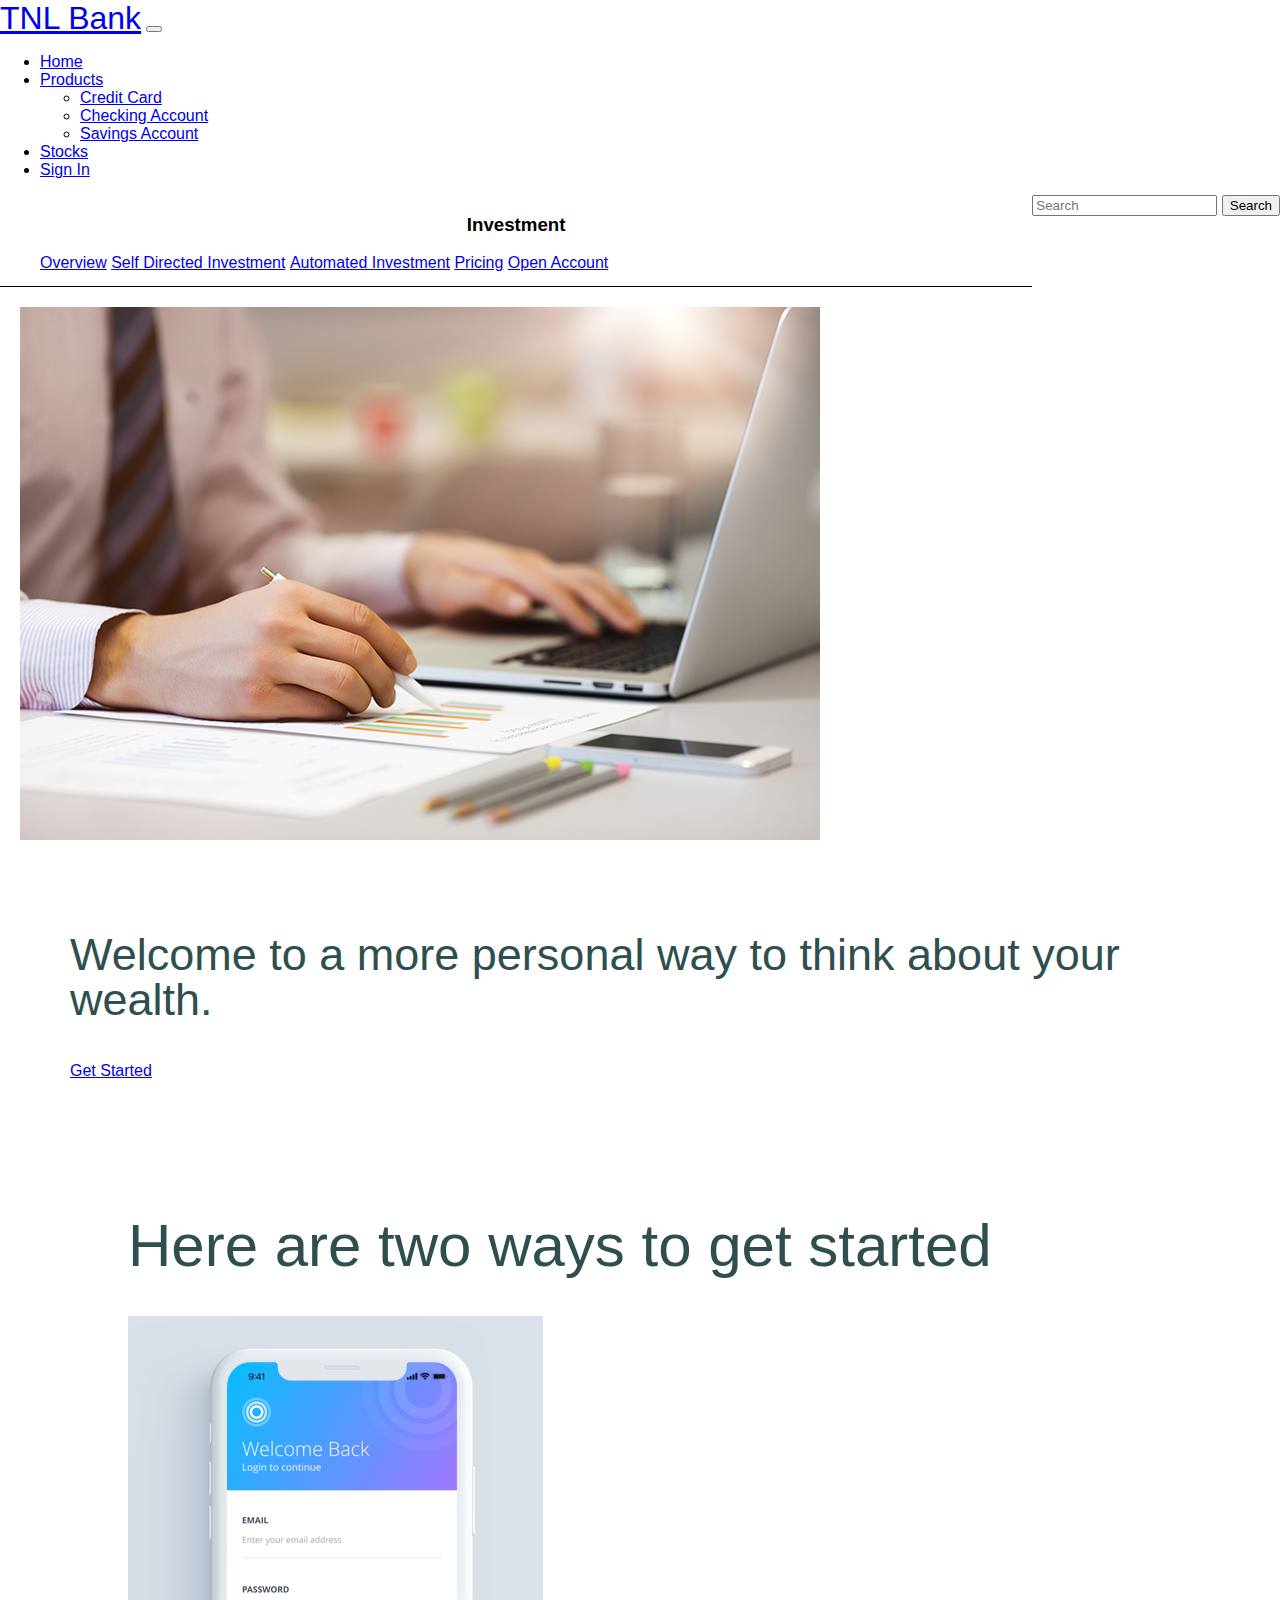
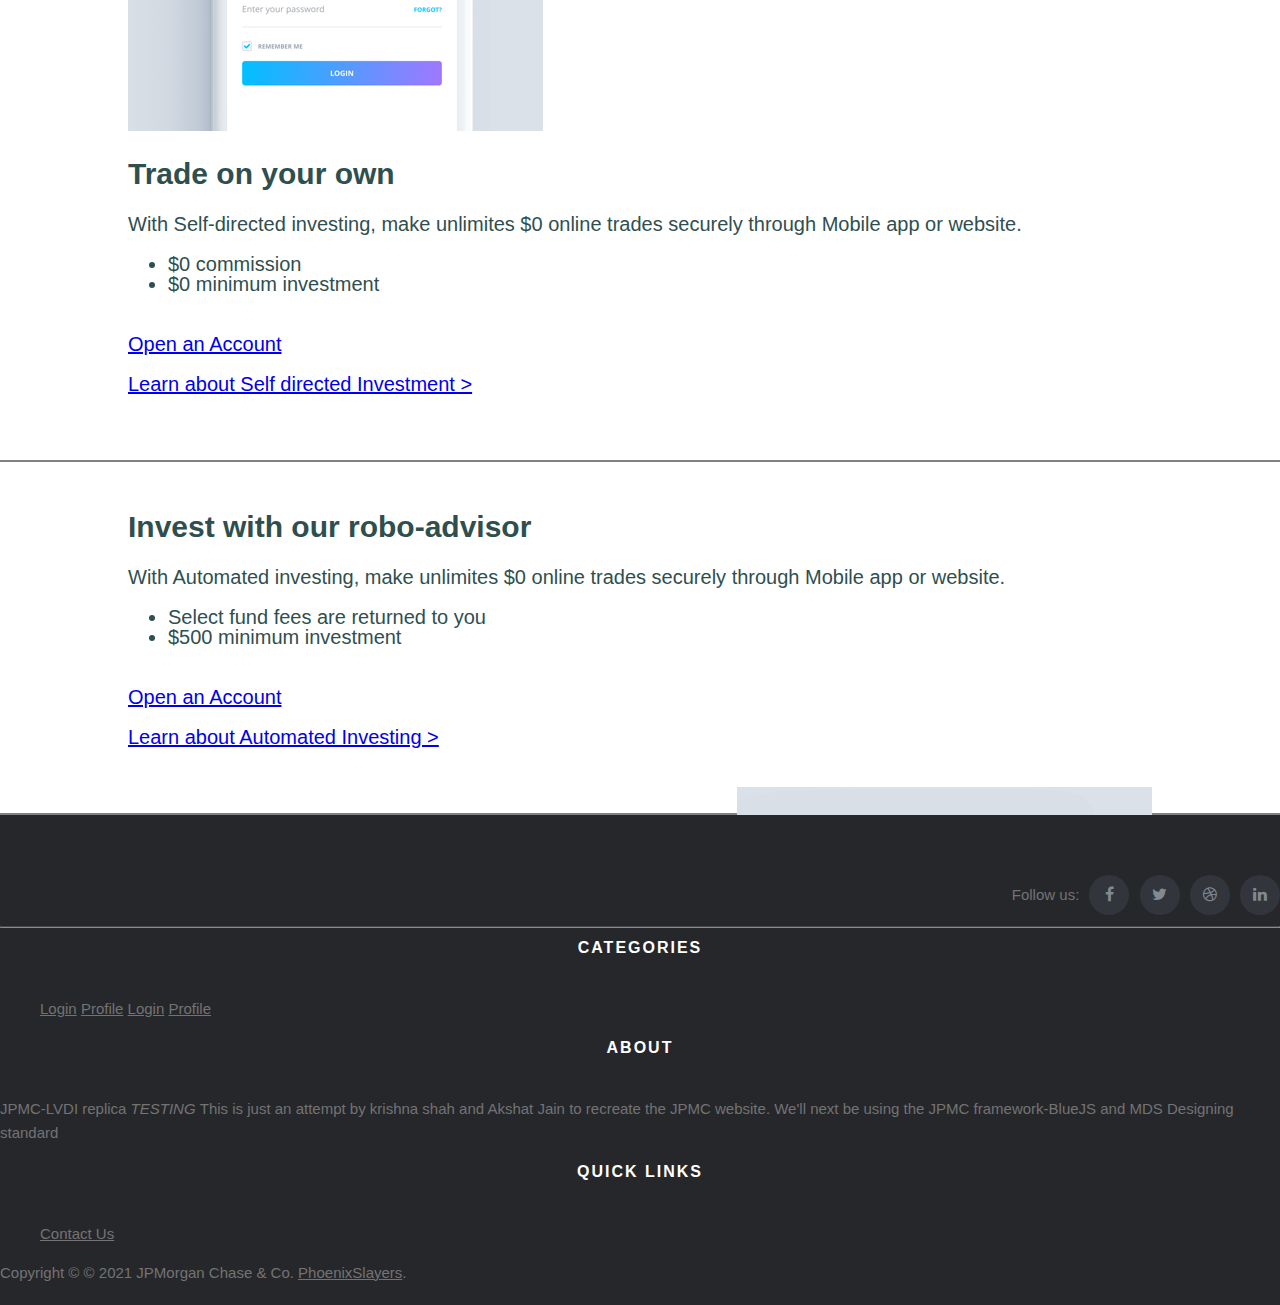
==== commit a33832e1: "basic chart" ====
--- a/index.html
+++ b/index.html
@@ -8,8 +8,10 @@
     <link rel="stylesheet" href="/css/all.min.css">
     <link rel="stylesheet" href="/css/header.css">
     <!-- <link href="/css/login.css" rel="stylesheet">  -->
+    
     <script src="./js/index.js" type="module"></script>
     <script src="/js/stocks.js"></script>
+    <script src="https://cdn.zingchart.com/zingchart.min.js"></script>
     <link href="https://cdn.jsdelivr.net/npm/bootstrap@5.0.0-beta2/dist/css/bootstrap.min.css" rel="stylesheet" integrity="sha384-BmbxuPwQa2lc/FVzBcNJ7UAyJxM6wuqIj61tLrc4wSX0szH/Ev+nYRRuWlolflfl" crossorigin="anonymous">
     <link rel="stylesheet" href="https://cdnjs.cloudflare.com/ajax/libs/font-awesome/4.7.0/css/font-awesome.min.css">
     <title>TnI website</title>  
@@ -113,6 +115,6 @@
 
 <!-- <script src="/js/cart.js"></script> -->
 <script src="https://cdn.jsdelivr.net/npm/bootstrap@5.0.0-beta2/dist/js/bootstrap.bundle.min.js" integrity="sha384-b5kHyXgcpbZJO/tY9Ul7kGkf1S0CWuKcCD38l8YkeH8z8QjE0GmW1gYU5S9FOnJ0" crossorigin="anonymous"></script>
-
+<script src="/js/stocklogic.js"></script>
 </body>
 </html>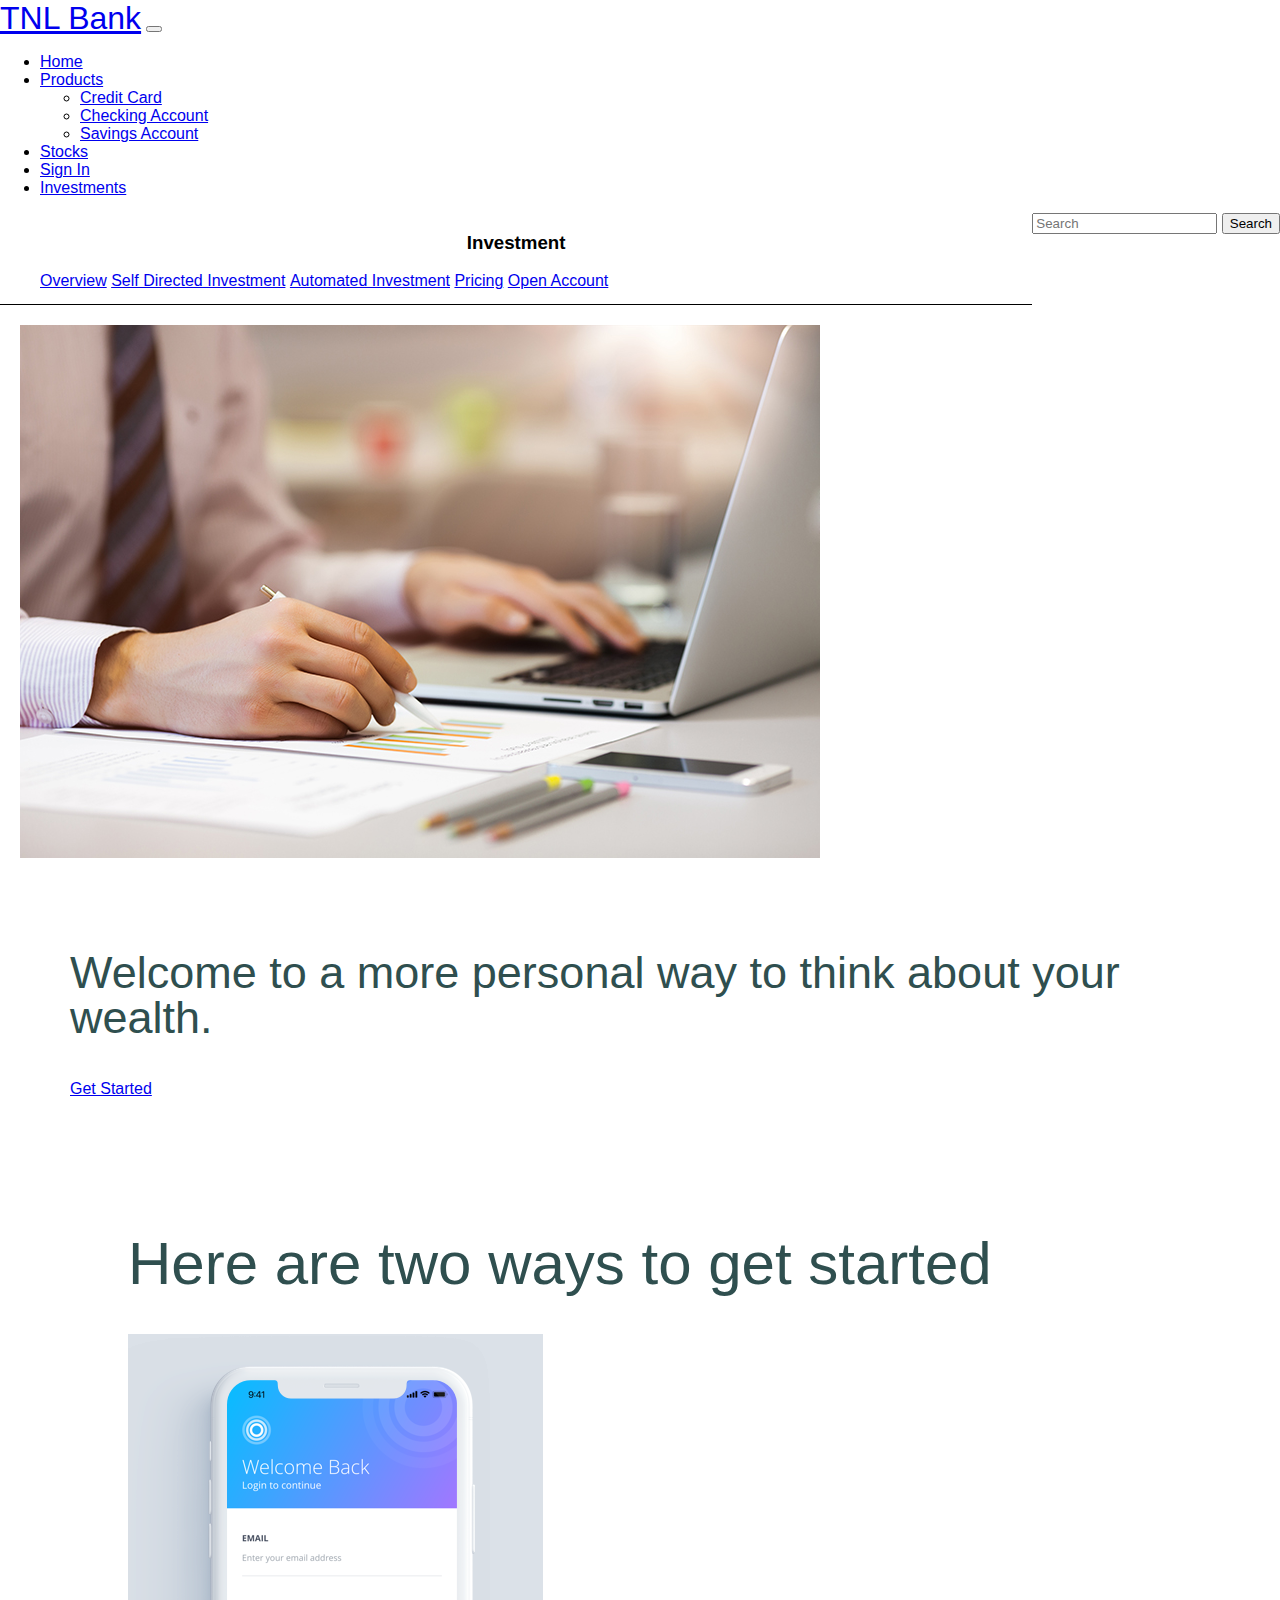
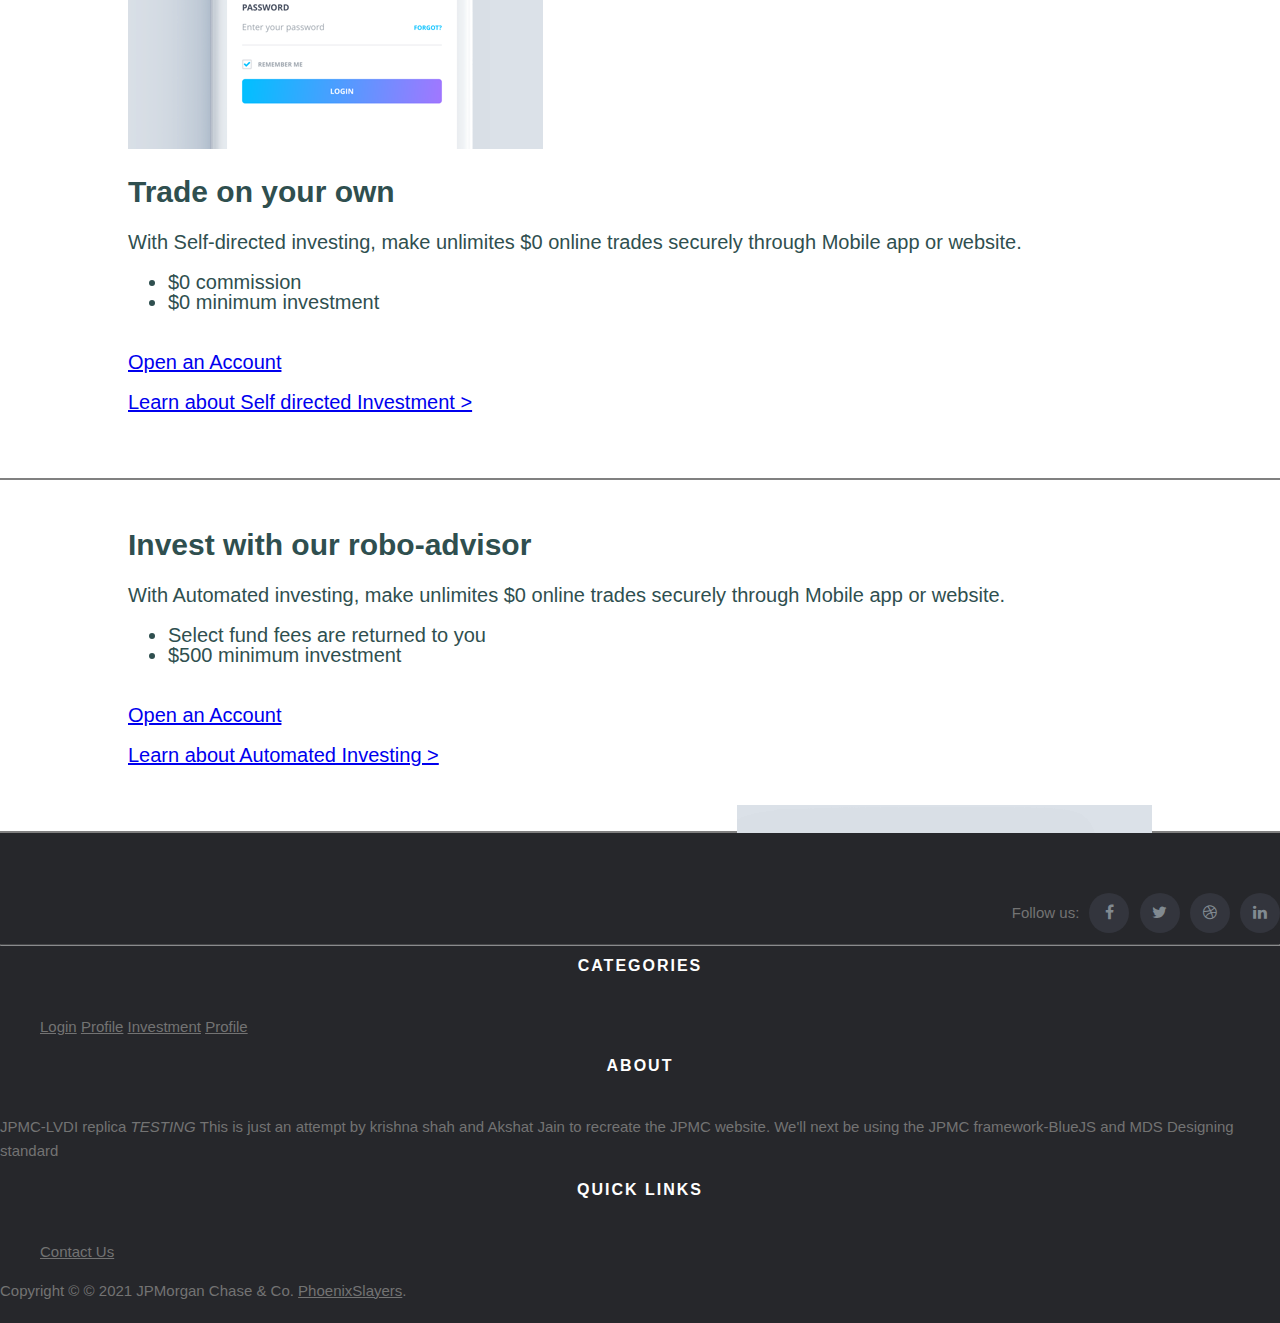
==== commit 43a1a770: "Modified investments page" ====
--- a/index.html
+++ b/index.html
@@ -86,7 +86,7 @@
       <ul class="footer-links"  >
           <li>  <a href="/signin">Login</a> </li>
           <li>  <a href="/profile">Profile</a> </li>
-          <li> <a href="/signin">Login</a> </li>
+          <li> <a href="/investments">Investment</a> </li>
           <li> <a href="/profile">Profile</a> </li>
           </ul>
       </div>
